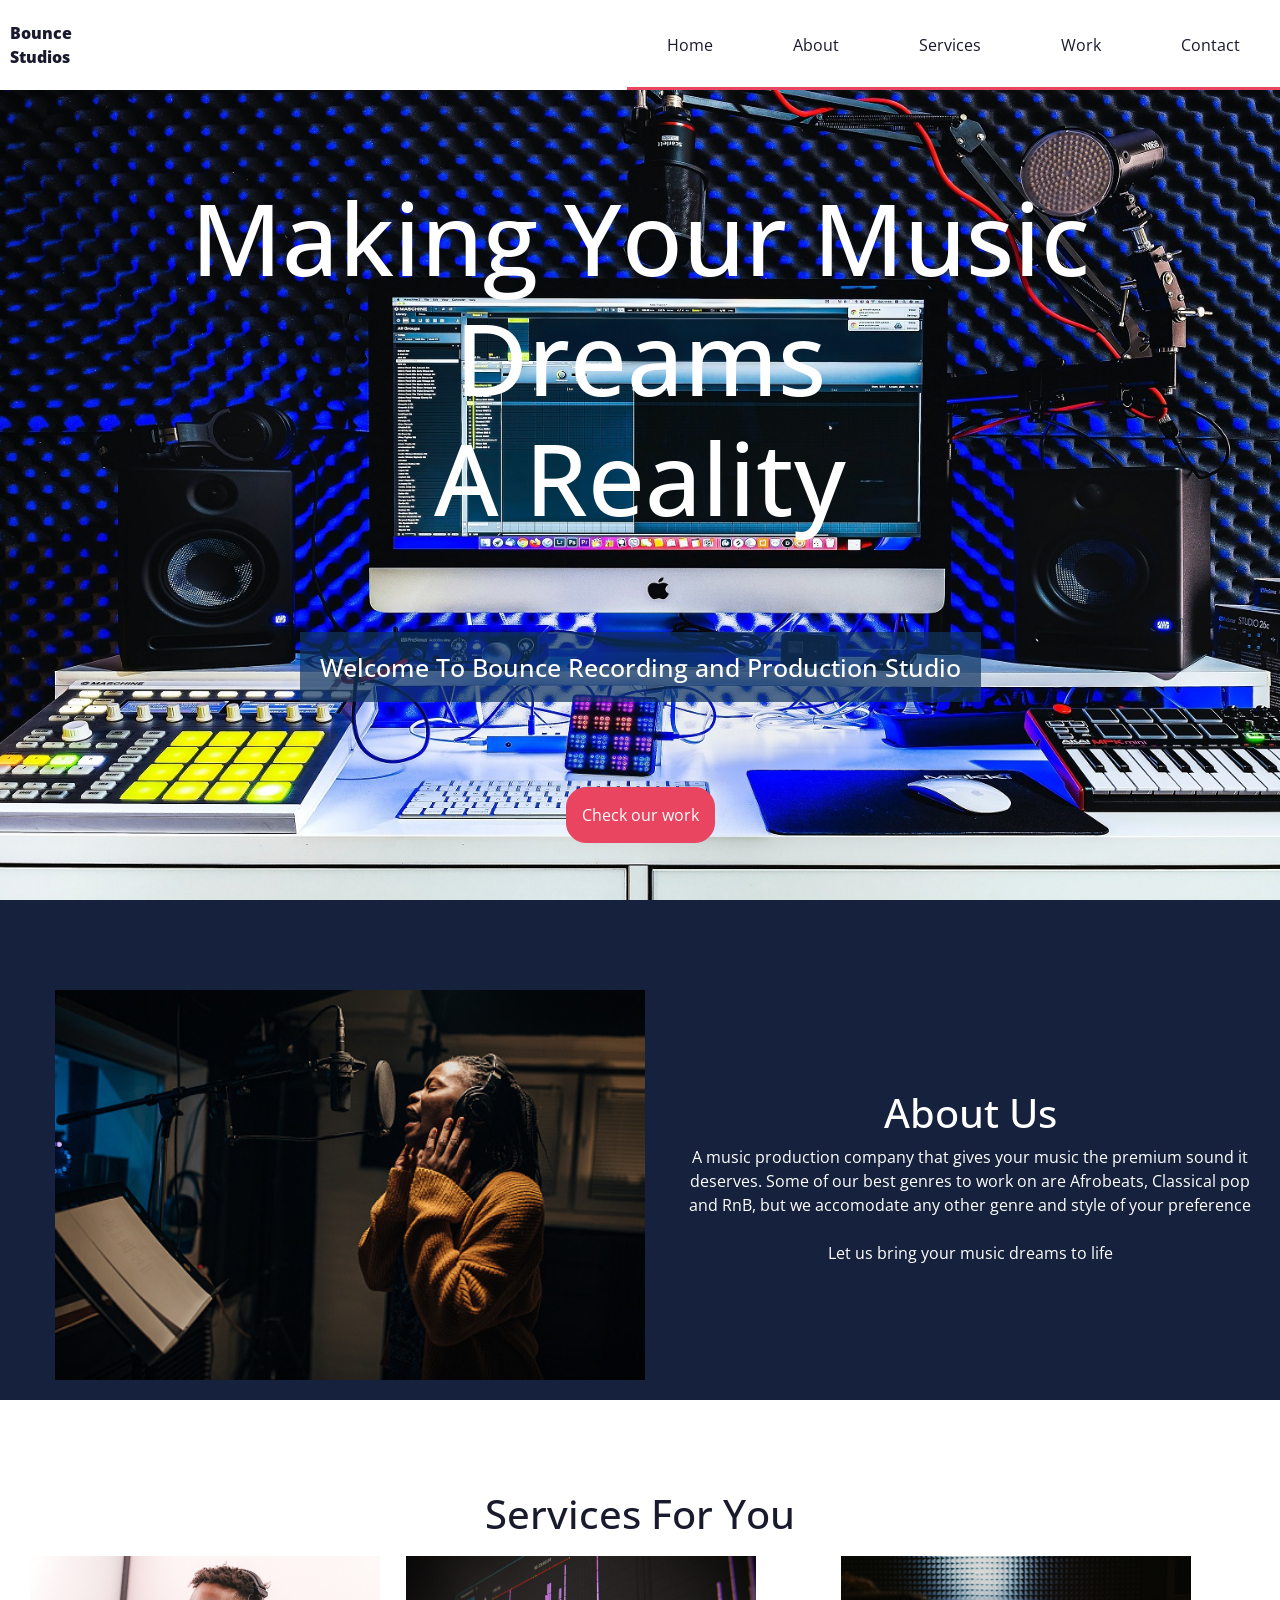
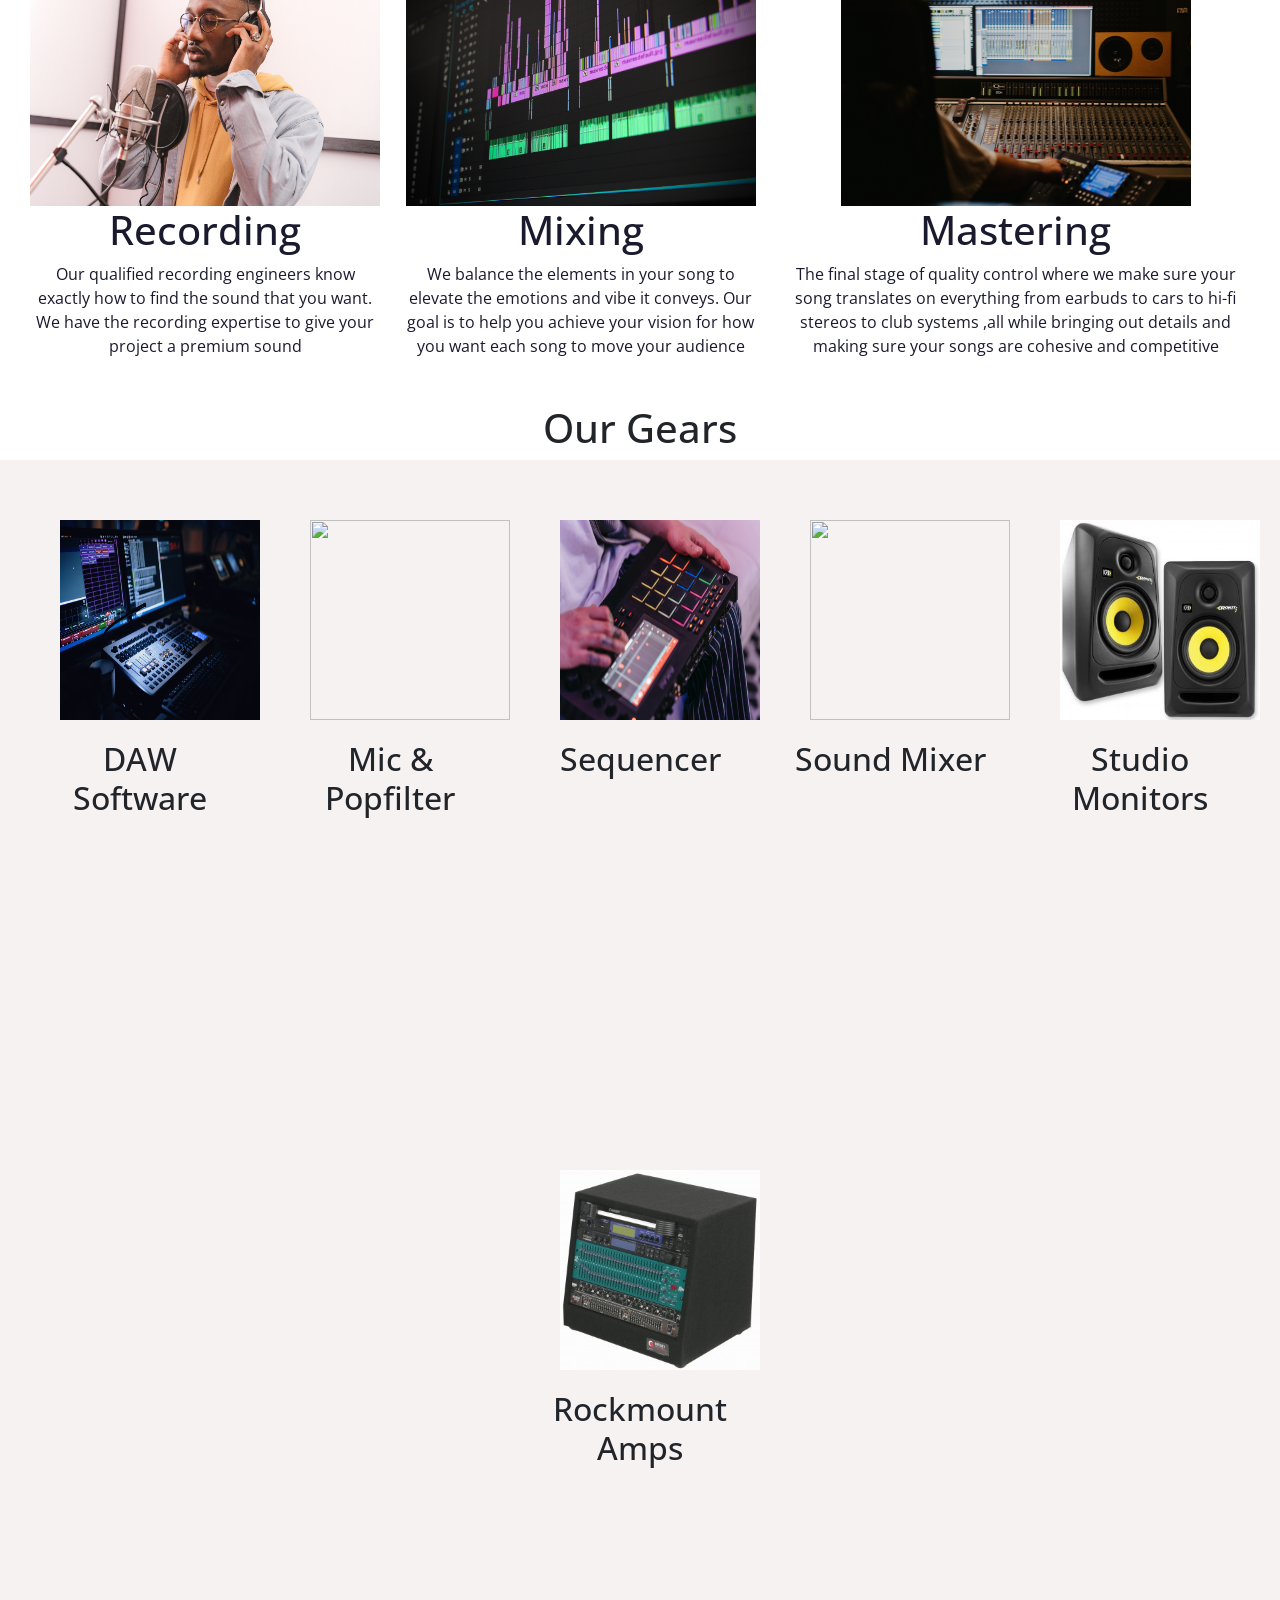
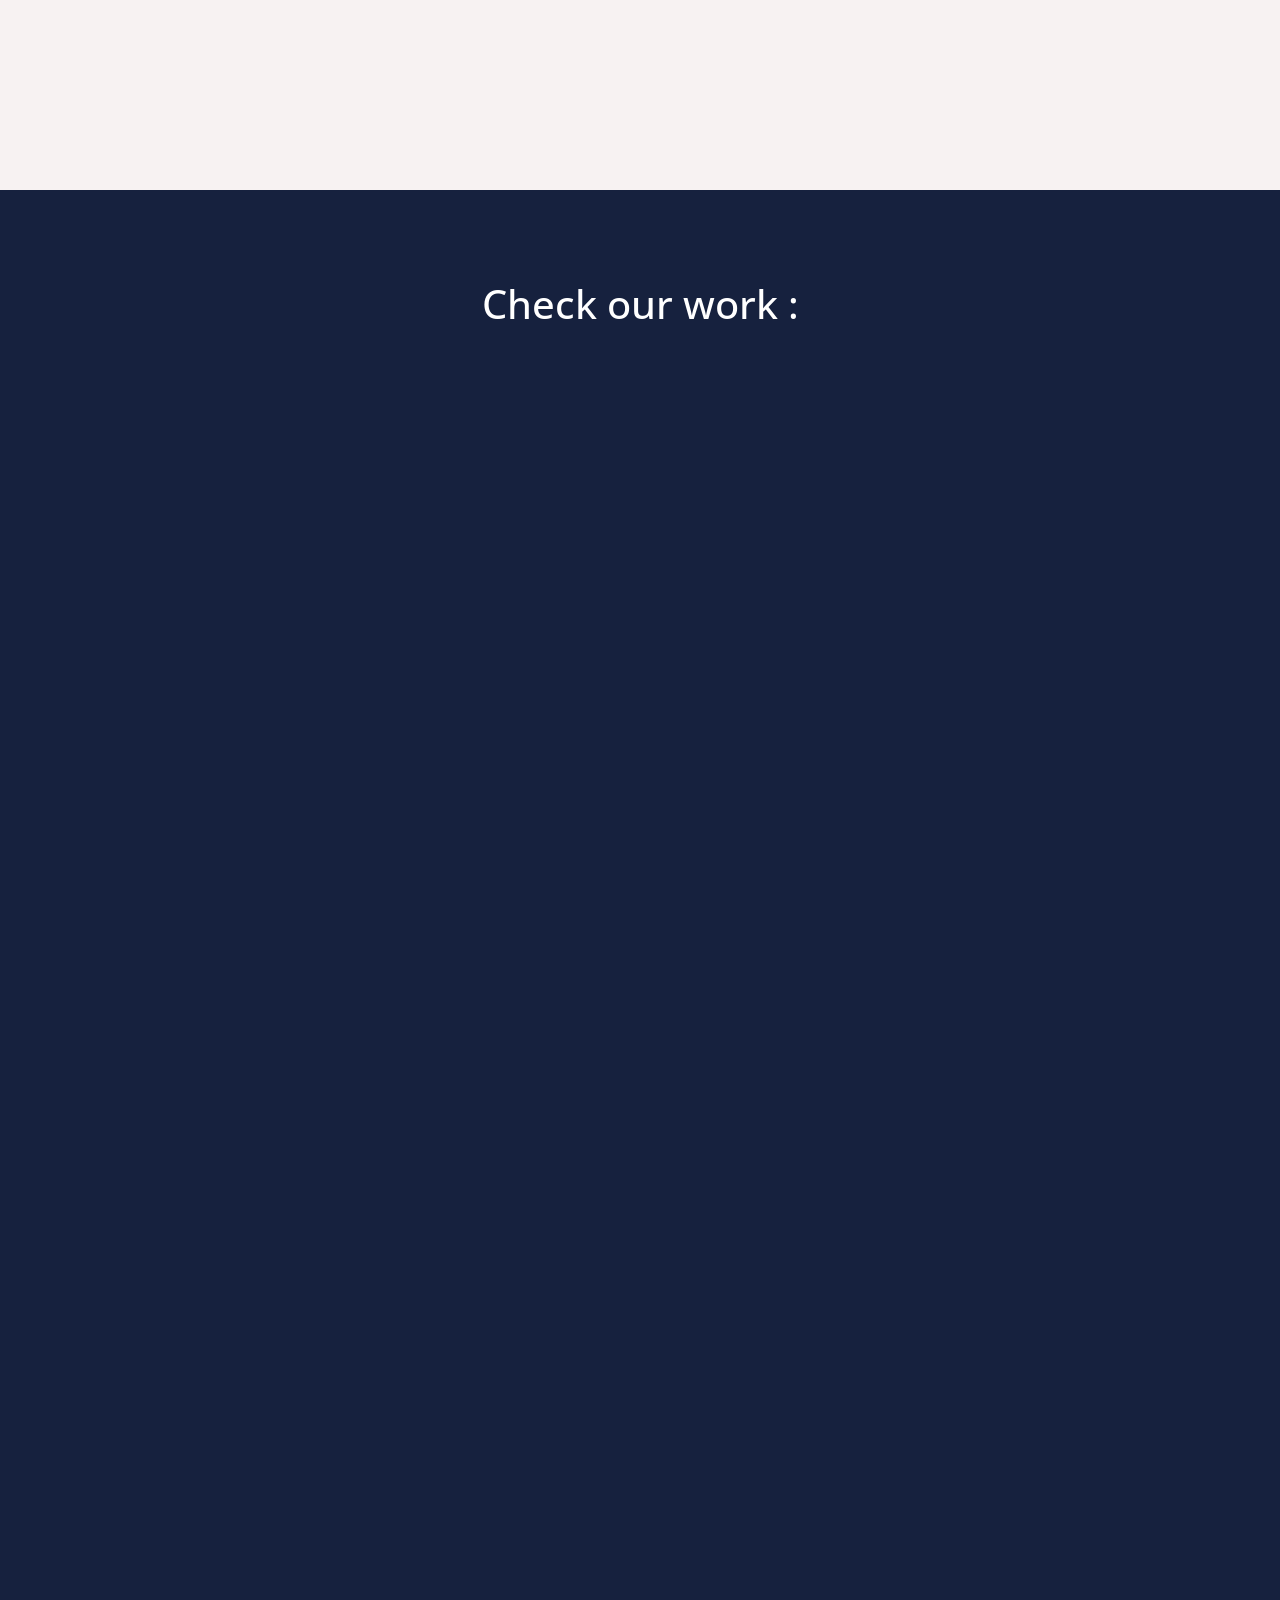
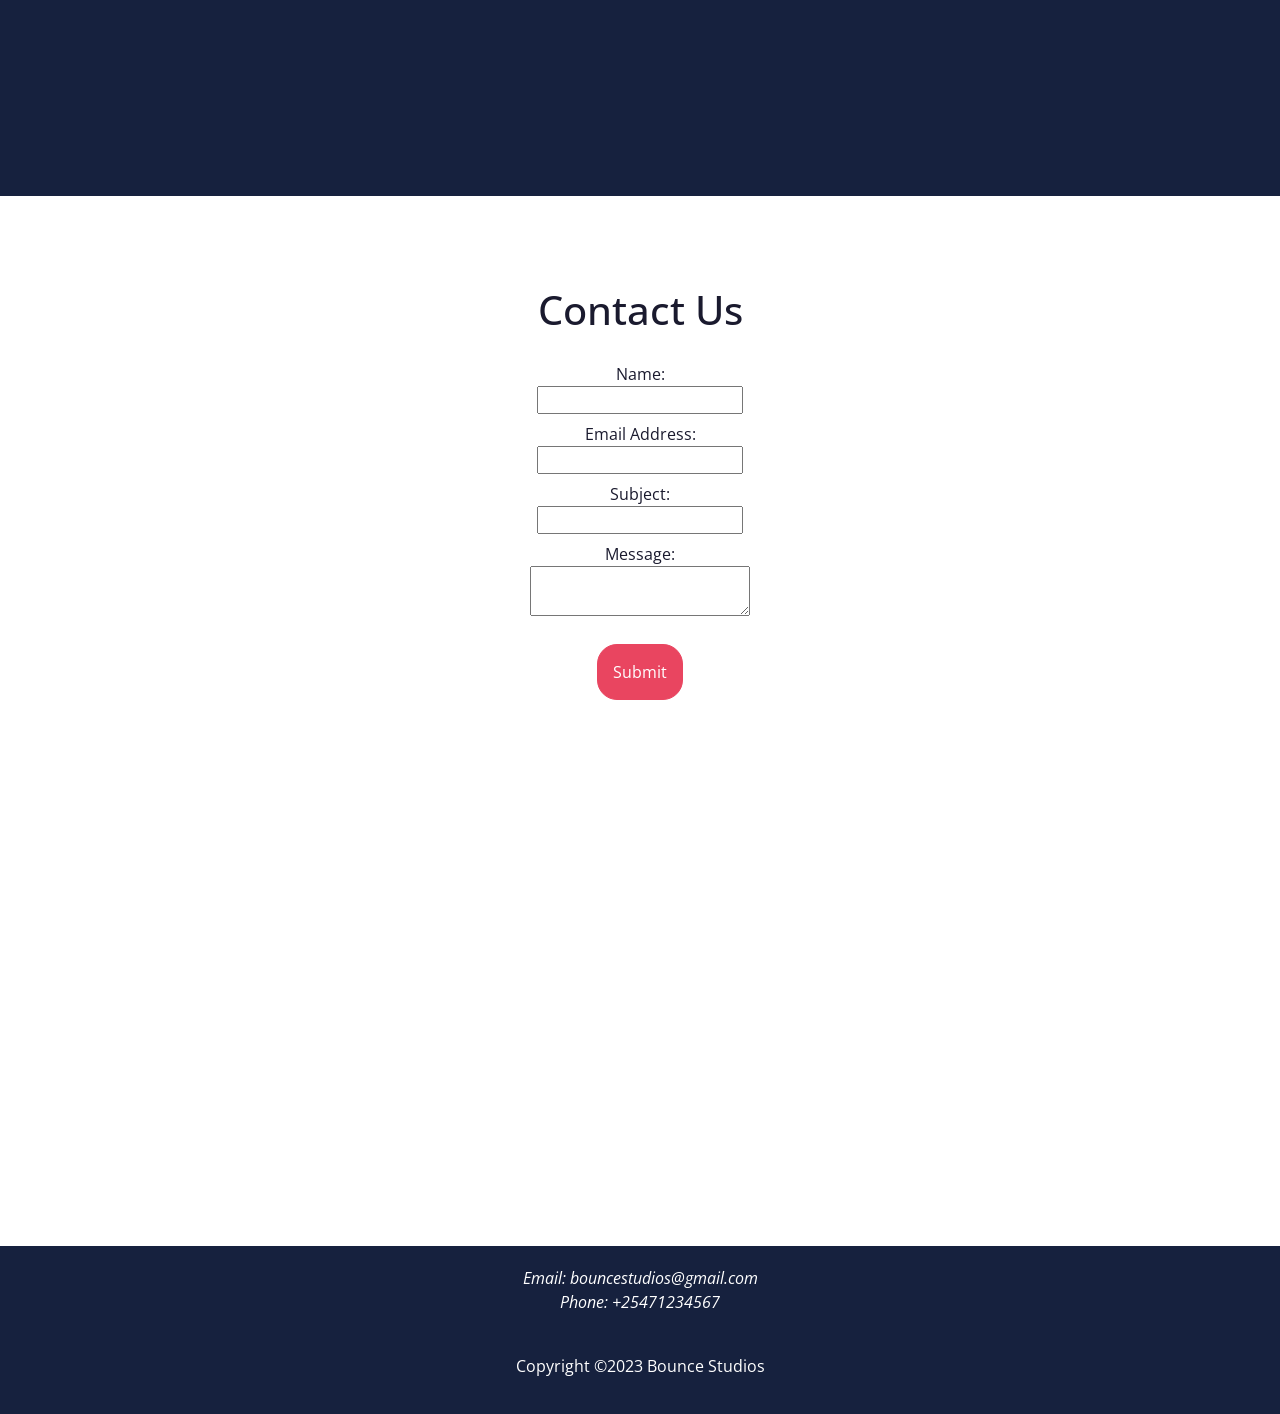
==== public/index.html @ 1be9983b "first commit" ====
<!DOCTYPE html>
<html lang="en">

<head>
    <meta charset="UTF-8">

    <meta name="viewport" content="width=device-width, initial-scale=1.0">
    <title>Bounce Studios</title>
    <link rel="stylesheet" type="text/css" href="./Styles/style.css">
    <link rel="icon" href="./Assets/Website icon.png" type="image/x-icon">
    <link rel="stylesheet" href="https://stackpath.bootstrapcdn.com/bootstrap/4.3.1/css/bootstrap.min.css"
        integrity="sha384-ggOyR0iXCbMQv3Xipma34MD+dH/1fQ784/j6cY/iJTQUOhcWr7x9JvoRxT2MZw1T" crossorigin="anonymous">
    <link rel="preconnect" href="https://fonts.gstatic.com">
    <link href="https://fonts.googleapis.com/css2?family=Open+Sans:wght@600&display=swap" rel="stylesheet">
    <script src="https://use.fontawesome.com/e9a23594ea.js"></script>
</head>

<body>

    <!--Header section-->
    <a id="home"></a>
    <div class="header">
        <div class="logo">
            <a href="#home"><b>Bounce <br> Studios</b></a>
        </div>

        <div onclick="menu()" class="menu">
            <button><i class="fa fa-bars" aria-hidden="true"></i></button>
        </div>

        <div class="nav">
            <ul>
                <li><a href="#home" class="active menu_link" onclick="menu_hide()">Home</a></li>
                <li><a href="#about" onclick="menu_hide()" class="menu_link">About</a></li>
                <li><a href="#services" onclick="menu_hide()" class="menu_link">Services</a></li>
                <li><a href="#works" onclick="menu_hide()" class="menu_link">Work</a></li>
                <li><a href="#contact" onclick="menu_hide()" class="menu_link">Contact</a></li>
            </ul>
        </div>
    </div>

    <!--Landing page section-->

    <div class="landing_page">
        <h1>Making Your Music Dreams <br>A Reality</h1>

        <h3>Welcome To Bounce Recording and Production Studio </h3>

        <a href="#works" id="work">Check our work</a>
    </div>

    <!--Content section-->
    <!--About page-->
    <div id="about">
        <a id="about"></a>

        <img src="./Assets/about image.jpg" alt="picture of studio workstation"
            class="col-lg-6 col-md-12 col-sm-12 col-xs-12">

        <div id="content" class="col-lg-6 col-md-12 col-sm-12 col-xs-12">
            <h1>About Us</h1>

            <p>
                A music production company that gives your music the premium sound it deserves. Some of
                our best genres to work on are Afrobeats, Classical pop and RnB, but we accomodate any other genre and
                style of your preference

                <br><br>

                Let us bring your music dreams to life
            </p>
        </div>
    </div>
    <a id="services"></a>
    <!--Services page-->
    <div class="services">
        <h1>Services For You</h1>

        <div class="blocks">
            <div class="block">
                <img src="./Assets/recording.jpg" alt="" class="services-image">
                <h1>Recording</h1>

                <p>
                    Our qualified recording engineers know exactly how to find the sound that you want.
                    We have the recording expertise to give your project a premium sound
                </p>
            </div>

            <div class="block">
                <img src="./Assets/mixing.jpg" alt="" class="services-image">
                <h1>Mixing</h1>

                <p>
                    We balance the elements in your song to elevate the emotions and vibe it conveys.
                    Our goal is to help you achieve your vision for how you want each song to move your audience

                </p>
            </div>

            <div class="block">
                <img src="./Assets/mastering.jpg" alt="" class="services-image">
                <h1>Mastering</h1>

                <p>
                    The final stage of quality control where we make sure your song translates on everything from
                    earbuds to cars to hi-fi stereos to
                    club systems ,all while bringing out details and making sure your songs are cohesive and competitive

                </p>
            </div>
        </div>
    </div>

    <section>
        <main>
            <h1 style="text-align: center;">Our Gears</h1>
            <div class="gear">

                <div class="gear-list" id="daw-software">
                    <img class="gear-images" src="./Assets/daw.jpg">
                    <h2 class="gear-name">DAW Software</h2>
                    <p>
                    </p>
                </div>

                <div class="gear-list" id="music-production">
                    <img class="gear-images" src="./Assets/mic-popfilter.jpg">
                    <h2 class="gear-name">Mic & popfilter</h2>
                    <p></p>
                </div>

                <div class="gear-list" id="sequencer">
                    <img class="gear-images" src="./Assets/sequencer.jpg">
                    <h2 class="gear-name">Sequencer</h2>
                    <p></p>
                </div>

                <div class="gear-list" id="mixer">
                    <img class="gear-images" src="./Assets/mixer.jpg">
                    <h2 class="gear-name">Sound mixer</h2>
                    <p>
                    </p>
                </div>

                <div class="gear-list" id="monitors">
                    <img class="gear-images" src="./Assets/studio monitor.jpg">
                    <h2 class="gear-name">studio monitors</h2>
                    <p>
                    </p>
                </div>

                <div class="gear-list" id="amps">
                    <img class="gear-images" src="./Assets/amp.jpg">
                    <h2 class="gear-name">Rockmount Amps</h2>
                    <p>
                    </p>
                </div>

            </div>
        </main>

    </section>
    <!--Work page-->
    <a id="works"></a>
    <div class="work">
        <h1>Check our work :</h1>
        <iframe style="border-radius:12px"
            src="https://open.spotify.com/embed/album/2R0nfEjaMFMb8qyPnQmDzK?utm_source=generator" width="100%"
            height="50" frameBorder="0" allowfullscreen=""
            allow="autoplay; clipboard-write; encrypted-media; fullscreen; picture-in-picture" loading="lazy"></iframe>
        <iframe style="border-radius:12px"
            src="https://open.spotify.com/embed/track/3yu5otkADG1ldufrPxABoo?utm_source=generator" width="100%"
            height="50" frameBorder="0" allowfullscreen=""
            allow="autoplay; clipboard-write; encrypted-media; fullscreen; picture-in-picture" loading="lazy"></iframe>

    </div>

    <!--Contact section-->
    <a id="contact"></a>
    <div class="contact">
        <h1>Contact Us</h1>
        <form action="https://formspree.io/f/xzbkyabg" method="POST">
            <label>
                Name:
                <input type="text" name="name" class="name">
            </label>

            <label>
                Email Address:
                <input type="email" name="email" class="email" required>
            </label>

            <label>
                Subject:
                <input type="text" name="subject" class="subject">
            </label>

            <label>
                Message:
                <textarea name="message" class="message"></textarea>
            </label>

            <div class="status">

            </div>

            <button type="submit" class="submit">Submit</button>
        </form>
    </div>

    <div class="col-12" id="map">
        <iframe src="https://maps.google.com/maps?q=Kisumu%20milimani%20&t=&z=13&ie=UTF8&iwloc=&output=embed"
            frameborder="0" style="border:0;" allowfullscreen="" aria-hidden="false" tabindex="0"></iframe>
    </div>

    <div class="footer">
        <p><i>Email: bouncestudios@gmail.com<br>
                Phone: +25471234567</i></p>


        <a href="https://www.instagram.com/_cav_ine/" target="_blank"><i class="fa fa-instagram"
                aria-hidden="true"></i></a>
        <br>
        <p>Copyright ©2023 Bounce Studios</p>
    </div>

    <script src="https://cdn.jsdelivr.net/npm/jquery@3.2.1/dist/jquery.min.js"></script>
    <script src="./app.js"></script>
    <script src="https://code.jquery.com/jquery-3.3.1.slim.min.js"
        integrity="sha384-q8i/X+965DzO0rT7abK41JStQIAqVgRVzpbzo5smXKp4YfRvH+8abtTE1Pi6jizo"
        crossorigin="anonymous"></script>
    <script src="https://cdnjs.cloudflare.com/ajax/libs/popper.js/1.14.7/umd/popper.min.js"
        integrity="sha384-UO2eT0CpHqdSJQ6hJty5KVphtPhzWj9WO1clHTMGa3JDZwrnQq4sF86dIHNDz0W1"
        crossorigin="anonymous"></script>
    <script src="https://stackpath.bootstrapcdn.com/bootstrap/4.3.1/js/bootstrap.min.js"
        integrity="sha384-JjSmVgyd0p3pXB1rRibZUAYoIIy6OrQ6VrjIEaFf/nJGzIxFDsf4x0xIM+B07jRM"
        crossorigin="anonymous"></script>

</body>

</html>
---- public/Styles/style.css ----
@import url("https://fonts.googleapis.com/css2?family=Raleway&display=swap");

* {
  font-family: 'Open Sans', sans-serif;
  padding: 0;
  margin: 0;
  -webkit-box-sizing: border-box;
  box-sizing: border-box;
}

html {
  scroll-behavior: smooth;
  overflow-x: hidden;
}

body {
  height: auto;
  overflow-x: hidden;
}

.header {
  display: -webkit-box;
  display: -ms-flexbox;
  display: flex;
  -webkit-box-pack: center;
  -ms-flex-pack: center;
  justify-content: center;
  -webkit-box-align: center;
  -ms-flex-align: center;
  align-items: center;
  -webkit-box-orient: horizontal;
  -webkit-box-direction: normal;
  -ms-flex-direction: row;
  flex-direction: row;
  background-color: none;
  -webkit-box-pack: justify;
  -ms-flex-pack: justify;
  justify-content: space-between;
  width: 100%;
  height: 10vh;
  background-color: white;
  position: fixed;
  z-index: 2;
}

.header .logo {
  height: 10vh;
  display: -webkit-box;
  display: -ms-flexbox;
  display: flex;
  -webkit-box-align: center;
  -ms-flex-align: center;
  align-items: center;
  padding-left: 10px;
  text-decoration: none;
}

.header .logo a {
  color: #1a1a2e;
  font-weight: 700;
}

.header .logo a:hover {
  text-decoration: none;
  color: black;
}

.header .nav {
  height: 10vh;
  border-bottom: 3px solid #e94560;
}

.header .nav ul {
  height: 10vh;
  display: -webkit-box;
  display: -ms-flexbox;
  display: flex;
  -webkit-box-align: center;
  -ms-flex-align: center;
  align-items: center;
}

.header .nav ul li {
  display: inline;
  padding: 0 40px 0 40px;
  text-decoration: none;
}

.header .nav ul li a {
  color: #1a1a2e;
  text-decoration: none;
}

.header .nav ul li a:hover {
  color: #727272;
  text-decoration: underline;
}

.header .menu {
  display: none;
}

.header .menu button {
  color: #1a1a2e;
  background-color: white;
  border: 0;
  font-size: 20px;
  outline: none;
}

.landing_page {
  background-image: url("../Assets/studio_background.jpg");
  background-repeat: no-repeat;
  background-size: cover;
  background-position: center;
  background-attachment: fixed;
  margin-top: 10vh;
  width: 100%;
  height: 90vh;
  color: white;
  display: -webkit-box;
  display: -ms-flexbox;
  display: flex;
  -webkit-box-pack: center;
  -ms-flex-pack: center;
  justify-content: center;
  -webkit-box-align: center;
  -ms-flex-align: center;
  align-items: center;
  -webkit-box-orient: vertical;
  -webkit-box-direction: normal;
  -ms-flex-direction: column;
  flex-direction: column;
  background-color: none;
  text-align: center;
  -webkit-box-pack: space-evenly;
  -ms-flex-pack: space-evenly;
  justify-content: space-evenly;
}

.landing_page h1 {
  font-size: 100px;
  padding: 30px;
  color: white;
}

.landing_page h3 {
  font-size: 25px;
  padding: 20px;
  background-color: rgba(15, 52, 96, 0.7);
}

.landing_page #work {
  border: 1px solid #e94560;
  border-radius: 20px;
  background-color: #e94560;
  padding: 15px;
  margin-top: 20px;
  color: white;
}

.landing_page #work:hover {
  background-color: white;
  border: 1px solid white;
  color: #16213e;
  text-decoration: none;
}

#about {
  display: -webkit-box;
  display: -ms-flexbox;
  display: flex;
  -webkit-box-pack: center;
  -ms-flex-pack: center;
  justify-content: center;
  -webkit-box-align: center;
  -ms-flex-align: center;
  align-items: center;
  -webkit-box-orient: horizontal;
  -webkit-box-direction: normal;
  -ms-flex-direction: row;
  flex-direction: row;
  background-color: none;
  text-align: center;
  margin-left: auto;
  margin-right: auto;
  padding: 20px;
  color: white;
  background-color: #16213e;
  padding-top: 10vh;
}

h1 {
  font-size: 40px;
}

.services {
  text-align: center;
  padding: 20px;
  color: #1a1a2e;
  padding-top: 10vh;
}

.services h1 {
  color: #1a1a2e;
}

.services-image {
  width: 350px;
  height: 250px;
}

.blocks {
  display: -webkit-box;
  display: -ms-flexbox;
  display: flex;
  -webkit-box-pack: center;
  -ms-flex-pack: center;
  justify-content: center;
  -webkit-box-align: center;
  -ms-flex-align: center;
  align-items: center;
  -webkit-box-orient: horizontal;
  -webkit-box-direction: normal;
  -ms-flex-direction: row;
  flex-direction: row;
  background-color: none;
  text-align: center;
}

.blocks .block {
  padding: 10px;
}

.gear {
  width: 100%;
  background-color: #f7f2f2;
  display: flex;
  flex-direction: rows;
  justify-content: space-evenly;
  flex-wrap: wrap;
  padding: 30px 0 0 0;

}

.gear-list {
  width: 200px;
  height: 70vh;
  margin: 10px;
  background-color: transparent;

}

.gear-list .gear-images {

  width: 200px;
  height: 200px;
  /* border-radius: 50%; */
  margin: 20px;
}

.gear-list .gear-name {
  text-align: center;
  text-transform: capitalize;
  font-weight: 200px;
}

.gear-list p {
  text-align: left
}

.work {
  display: -webkit-box;
  display: -ms-flexbox;
  display: flex;
  -webkit-box-pack: center;
  -ms-flex-pack: center;
  justify-content: center;
  -webkit-box-align: center;
  -ms-flex-align: center;
  align-items: center;
  -webkit-box-orient: vertical;
  -webkit-box-direction: normal;
  -ms-flex-direction: column;
  flex-direction: column;
  background-color: #16213e;
  padding: 20px;
  padding-top: 10vh;
}

.work h1 {
  color: white;
}

.work iframe {
  width: 50%;
  height: 80vh;
  padding: 20px;
}

.contact {
  display: -webkit-box;
  display: -ms-flexbox;
  display: flex;
  -webkit-box-pack: center;
  -ms-flex-pack: center;
  justify-content: center;
  -webkit-box-align: center;
  -ms-flex-align: center;
  align-items: center;
  -webkit-box-orient: vertical;
  -webkit-box-direction: normal;
  -ms-flex-direction: column;
  flex-direction: column;
  background-color: none;
  padding: 20px;
  padding-top: 10vh;
}

.contact h1 {
  color: #1a1a2e;
}

.contact form {
  display: -webkit-box;
  display: -ms-flexbox;
  display: flex;
  -webkit-box-pack: center;
  -ms-flex-pack: center;
  justify-content: center;
  -webkit-box-align: center;
  -ms-flex-align: center;
  align-items: center;
  -webkit-box-orient: vertical;
  -webkit-box-direction: normal;
  -ms-flex-direction: column;
  flex-direction: column;
  background-color: none;
  padding: 20px;
}

.contact form label {
  display: -webkit-box;
  display: -ms-flexbox;
  display: flex;
  -webkit-box-pack: center;
  -ms-flex-pack: center;
  justify-content: center;
  -webkit-box-align: center;
  -ms-flex-align: center;
  align-items: center;
  -webkit-box-orient: vertical;
  -webkit-box-direction: normal;
  -ms-flex-direction: column;
  flex-direction: column;
  background-color: none;
  color: #1a1a2e;
}

.contact form label input {
  width: 100%;
}

.contact form label textarea {
  width: 110%;
}

.contact form button {
  border: 1px solid #e94560;
  border-radius: 20px;
  background-color: #e94560;
  padding: 15px;
  margin-top: 20px;
  color: white;
}

.contact form button:hover {
  background-color: white;
  border: 1px sold black;
  color: #16213e;
  text-decoration: none;
}

#map {
  width: 100%;
  text-align: center;
}

#map iframe {
  padding: 20px;
  width: 50%;
  height: 500px;
}

.footer {
  display: -webkit-box;
  display: -ms-flexbox;
  display: flex;
  -webkit-box-pack: center;
  -ms-flex-pack: center;
  justify-content: center;
  -webkit-box-align: center;
  -ms-flex-align: center;
  align-items: center;
  -webkit-box-orient: vertical;
  -webkit-box-direction: normal;
  -ms-flex-direction: column;
  flex-direction: column;
  background-color: none;
  padding: 20px;
  color: white;
  text-align: center;
  background-color: #16213e;
}

.footer a {
  color: white;
}

.footer a:hover {
  color: #727272;
}

@media only screen and (max-width: 550px) {
  .header .nav ul {
    display: -webkit-box;
    display: -ms-flexbox;
    display: flex;
    -webkit-box-pack: center;
    -ms-flex-pack: center;
    justify-content: center;
    -webkit-box-align: center;
    -ms-flex-align: center;
    align-items: center;
    -webkit-box-orient: vertical;
    -webkit-box-direction: normal;
    -ms-flex-direction: column;
    flex-direction: column;
    background-color: #16213e;
    position: absolute;
    margin-top: 10vh;
    width: 100%;
    height: 90vh;
    font-size: 15px;
    left: 0%;
    -webkit-transform: translateX(-100%);
    transform: translateX(-100%);
    -webkit-transition: -webkit-transform 0.8s ease-in-out;
    transition: -webkit-transform 0.8s ease-in-out;
    transition: transform 0.8s ease-in-out;
    transition: transform 0.8s ease-in-out, -webkit-transform 0.8s ease-in-out;
    overflow: hidden;
  }

  .header .nav ul li {
    padding: 10%;
  }

  .header .nav ul li a {
    color: white;
  }

  .nav {
    height: 0;
    padding: 0;
  }

  .header .nav ul.show {
    -webkit-transform: translateX(0%);
    transform: translateX(0%);
  }

  .header .logo {
    display: -webkit-box;
    display: -ms-flexbox;
    display: flex;
    -webkit-box-pack: center;
    -ms-flex-pack: center;
    justify-content: center;
    -webkit-box-align: center;
    -ms-flex-align: center;
    align-items: center;
    -webkit-box-orient: horizontal;
    -webkit-box-direction: normal;
    -ms-flex-direction: row;
    flex-direction: row;
    background-color: none;
    padding-top: 0;
  }

  .header .menu {
    display: block;
    position: absolute;
    right: 20px;
  }

  .header {
    height: 10%;
    padding: 5%;
  }

  .landing_page {
    -webkit-box-pack: space-evenly;
    -ms-flex-pack: space-evenly;
    justify-content: space-evenly;
    height: 90vh;
  }

  .landing_page h1 {
    font-size: 40px;
    padding: 10px;
  }

  .landing_page h3 {
    font-size: 20px;
  }

  .landing_page #work {
    font-size: 10px;
  }

  .blocks {
    display: -webkit-box;
    display: -ms-flexbox;
    display: flex;
    -webkit-box-pack: center;
    -ms-flex-pack: center;
    justify-content: center;
    -webkit-box-align: center;
    -ms-flex-align: center;
    align-items: center;
    -webkit-box-orient: vertical;
    -webkit-box-direction: normal;
    -ms-flex-direction: column;
    flex-direction: column;
    background-color: none;
    text-align: center;
  }

  .blocks .block {
    padding: 10px;
  }

  #about {
    display: -webkit-box;
    display: -ms-flexbox;
    display: flex;
    -webkit-box-pack: center;
    -ms-flex-pack: center;
    justify-content: center;
    -webkit-box-align: center;
    -ms-flex-align: center;
    align-items: center;
    -webkit-box-orient: vertical;
    -webkit-box-direction: normal;
    -ms-flex-direction: column;
    flex-direction: column;
    background-color: none;
    padding-top: 5vh;
  }

  #about #content {
    padding-top: 20px;
  }

  .block p {
    width: 70%;
    margin-left: auto;
    margin-right: auto;
  }

  .work iframe {
    width: 100%;
  }

  h1 {
    text-align: center;
  }

  #map iframe {
    width: 100%;
  }
}

@media only screen and (max-width: 850px) and (min-width: 560px) {
  .header {
    height: 15vh;
  }

  .landing_page {
    height: 150vh;
  }

  .header .nav ul {
    display: -webkit-box;
    display: -ms-flexbox;
    display: flex;
    -webkit-box-pack: center;
    -ms-flex-pack: center;
    justify-content: center;
    -webkit-box-align: center;
    -ms-flex-align: center;
    align-items: center;
    -webkit-box-orient: vertical;
    -webkit-box-direction: normal;
    -ms-flex-direction: column;
    flex-direction: column;
    background-color: #16213e;
    margin-top: 12.5vh;
    position: absolute;
    width: 100%;
    height: 85vh;
    font-size: 15px;
    left: 0%;
    -webkit-transform: translateX(-100%);
    transform: translateX(-100%);
    -webkit-transition: -webkit-transform 0.8s ease-in-out;
    transition: -webkit-transform 0.8s ease-in-out;
    transition: transform 0.8s ease-in-out;
    transition: transform 0.8s ease-in-out, -webkit-transform 0.8s ease-in-out;
    overflow: hidden;
  }

  .header .nav ul li {
    padding: 2%;
  }

  .header .nav ul li a {
    color: white;
  }

  .header .nav ul.show {
    -webkit-transform: translateX(0%);
    transform: translateX(0%);
  }

  .header .logo {
    display: -webkit-box;
    display: -ms-flexbox;
    display: flex;
    -webkit-box-pack: center;
    -ms-flex-pack: center;
    justify-content: center;
    -webkit-box-align: center;
    -ms-flex-align: center;
    align-items: center;
    -webkit-box-orient: horizontal;
    -webkit-box-direction: normal;
    -ms-flex-direction: row;
    flex-direction: row;
    background-color: none;
    padding-top: 0;
  }

  .header .menu {
    display: block;
    position: absolute;
    right: 20px;
  }

  .landing_page {
    -webkit-box-pack: space-evenly;
    -ms-flex-pack: space-evenly;
    justify-content: space-evenly;
  }

  .landing_page h1 {
    font-size: 60px;
    padding: 10px;
  }

  .landing_page h3 {
    font-size: 20px;
  }

  .landing_page #work {
    font-size: 10px;
  }

  .blocks {
    display: -webkit-box;
    display: -ms-flexbox;
    display: flex;
    -webkit-box-pack: center;
    -ms-flex-pack: center;
    justify-content: center;
    -webkit-box-align: center;
    -ms-flex-align: center;
    align-items: center;
    -webkit-box-orient: vertical;
    -webkit-box-direction: normal;
    -ms-flex-direction: column;
    flex-direction: column;
    background-color: none;
    text-align: center;
  }

  .blocks .block {
    padding: 10px;
  }

  #about {
    display: -webkit-box;
    display: -ms-flexbox;
    display: flex;
    -webkit-box-pack: center;
    -ms-flex-pack: center;
    justify-content: center;
    -webkit-box-align: center;
    -ms-flex-align: center;
    align-items: center;
    -webkit-box-orient: vertical;
    -webkit-box-direction: normal;
    -ms-flex-direction: column;
    flex-direction: column;
    background-color: none;
  }

  #about #content {
    padding-top: 20px;
  }

  .block p {
    width: 70%;
    margin-left: auto;
    margin-right: auto;
  }

  .work iframe {
    width: 100%;
  }

  h1 {
    text-align: center;
  }

  #map iframe {
    width: 100%;
  }
}

/*# sourceMappingURL=style.css.map */
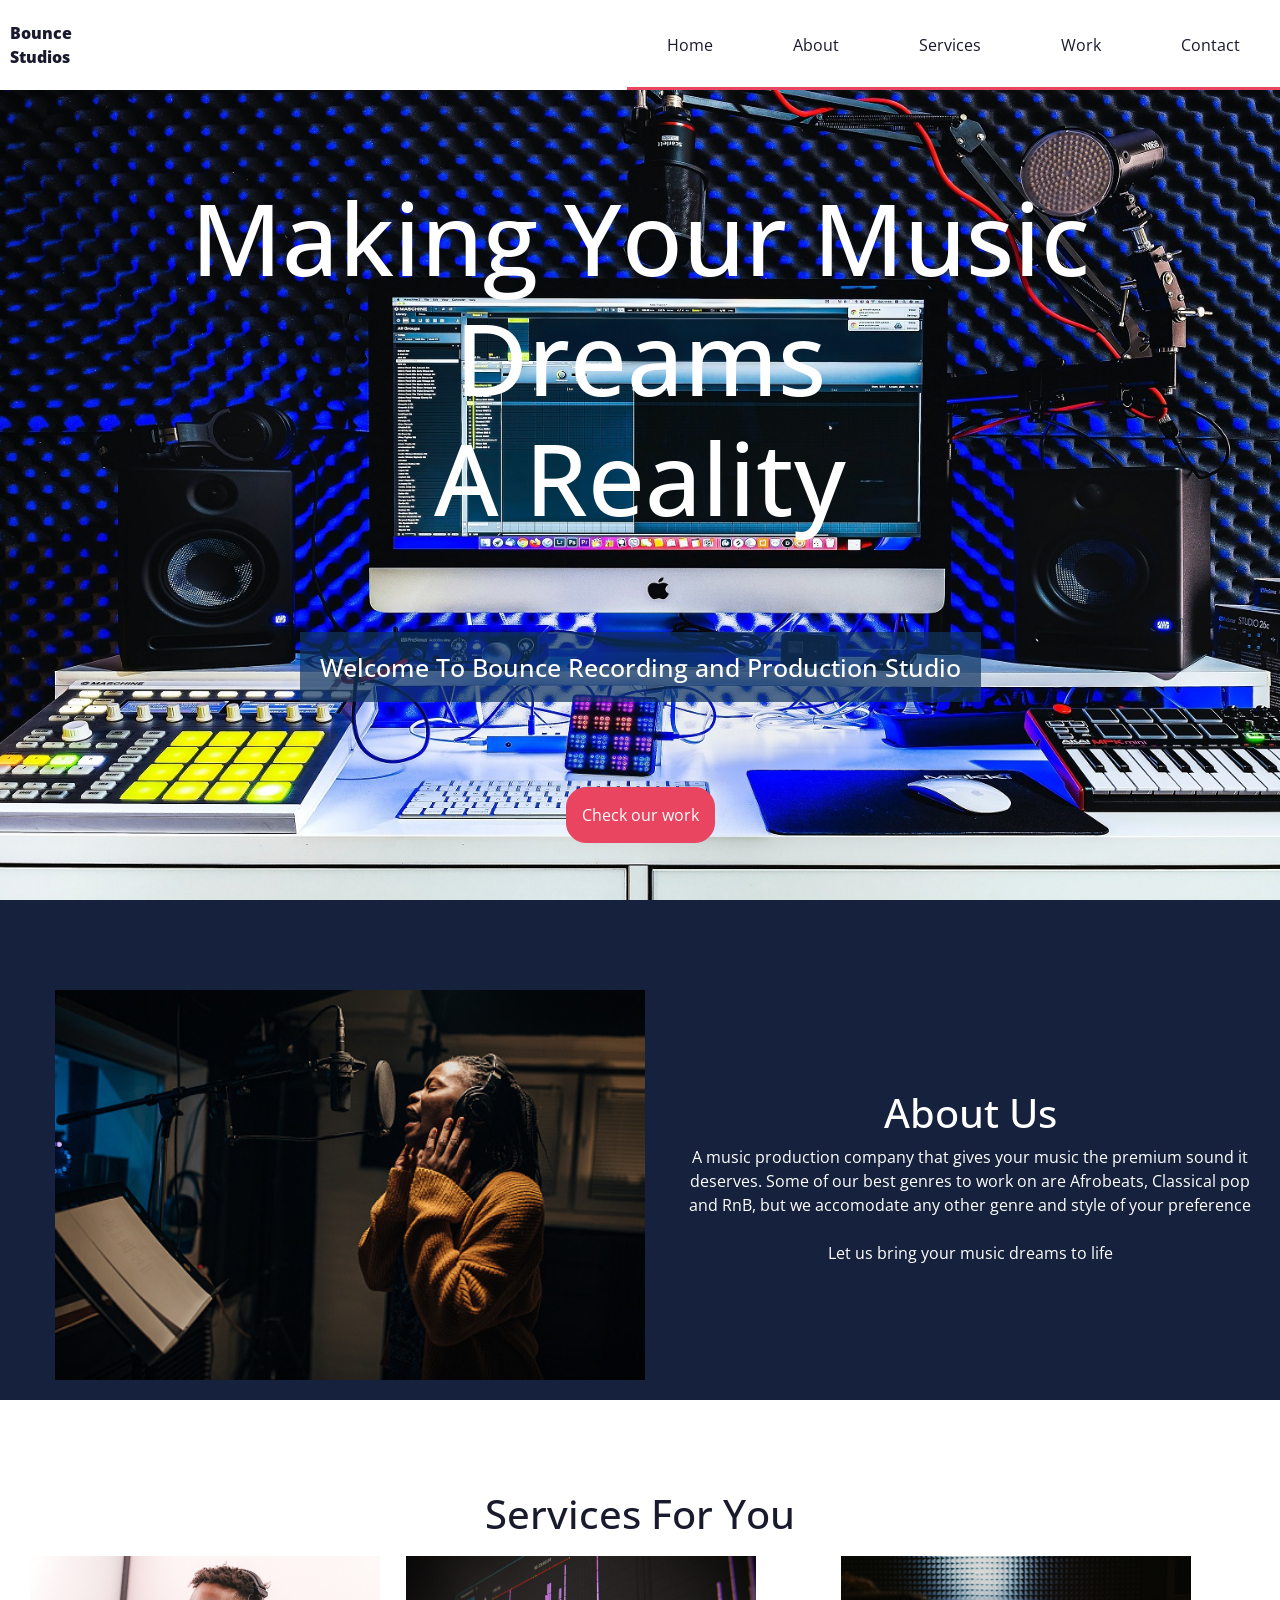
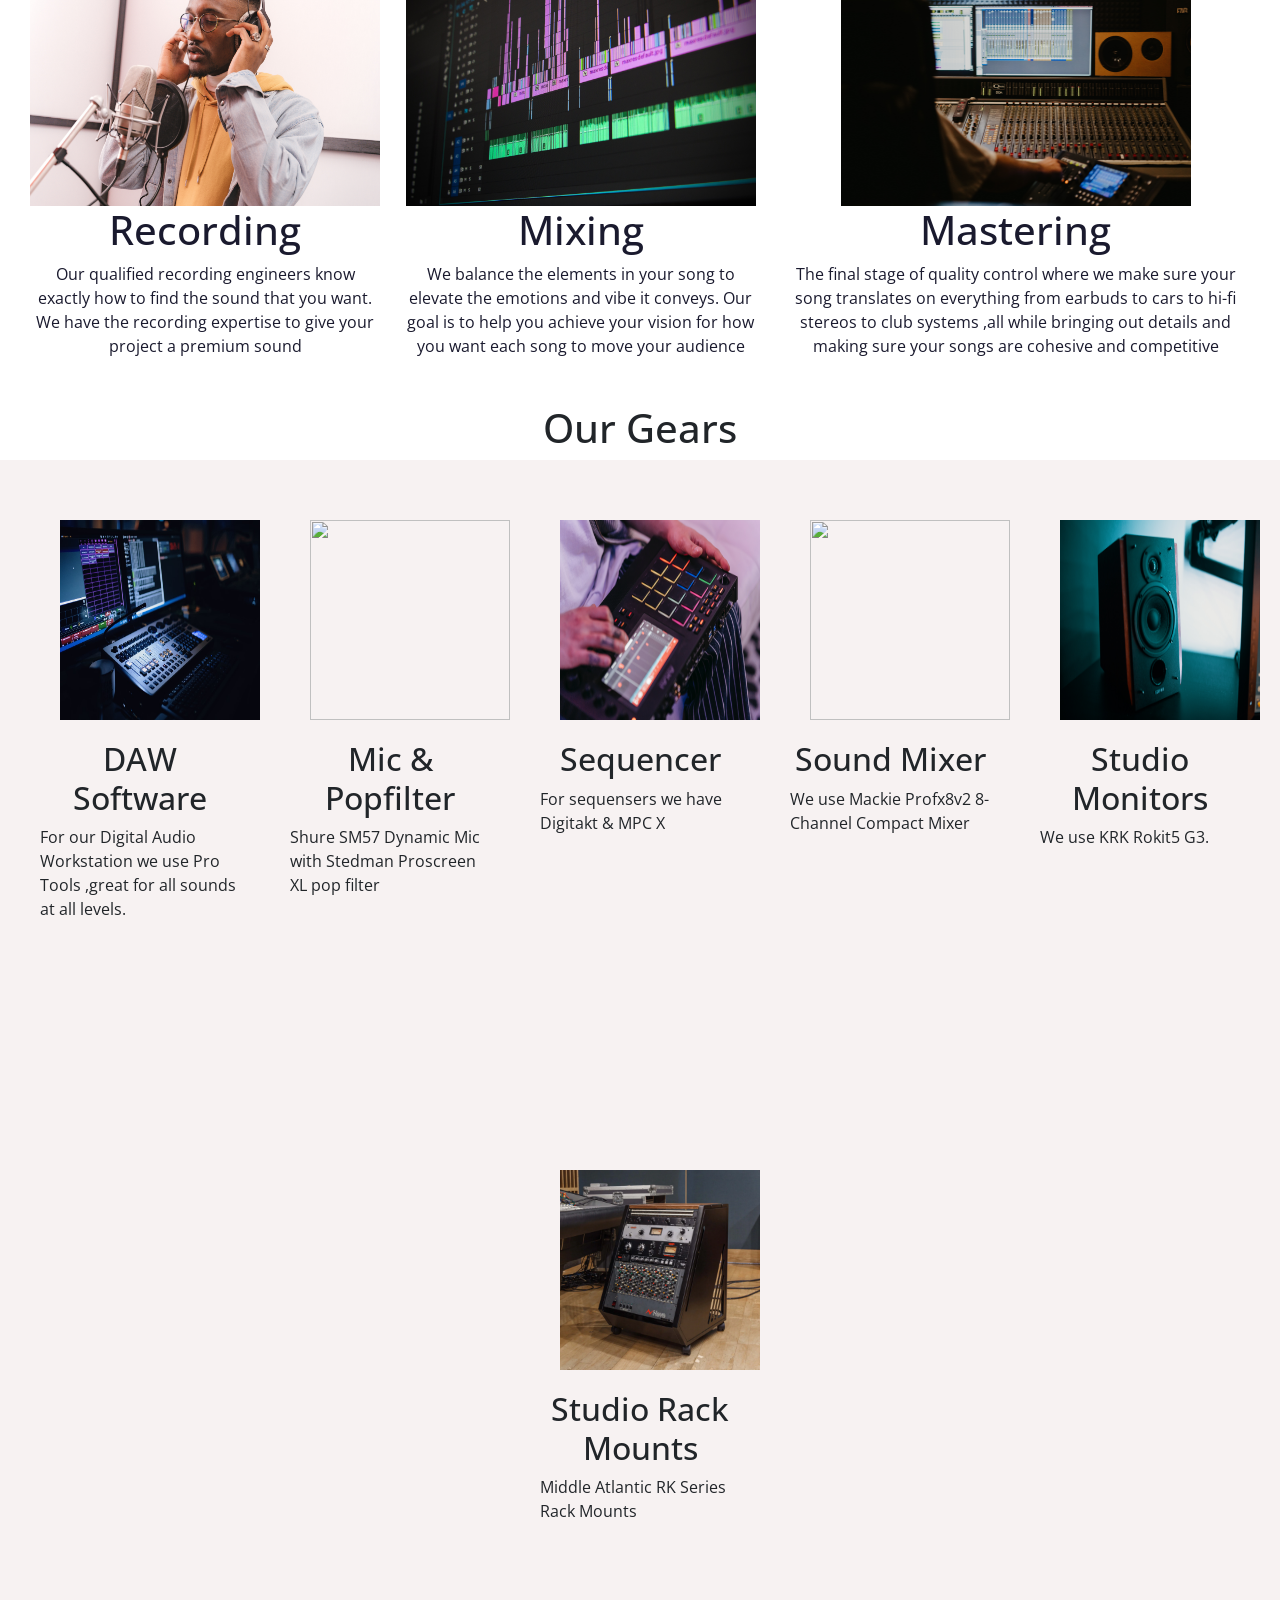
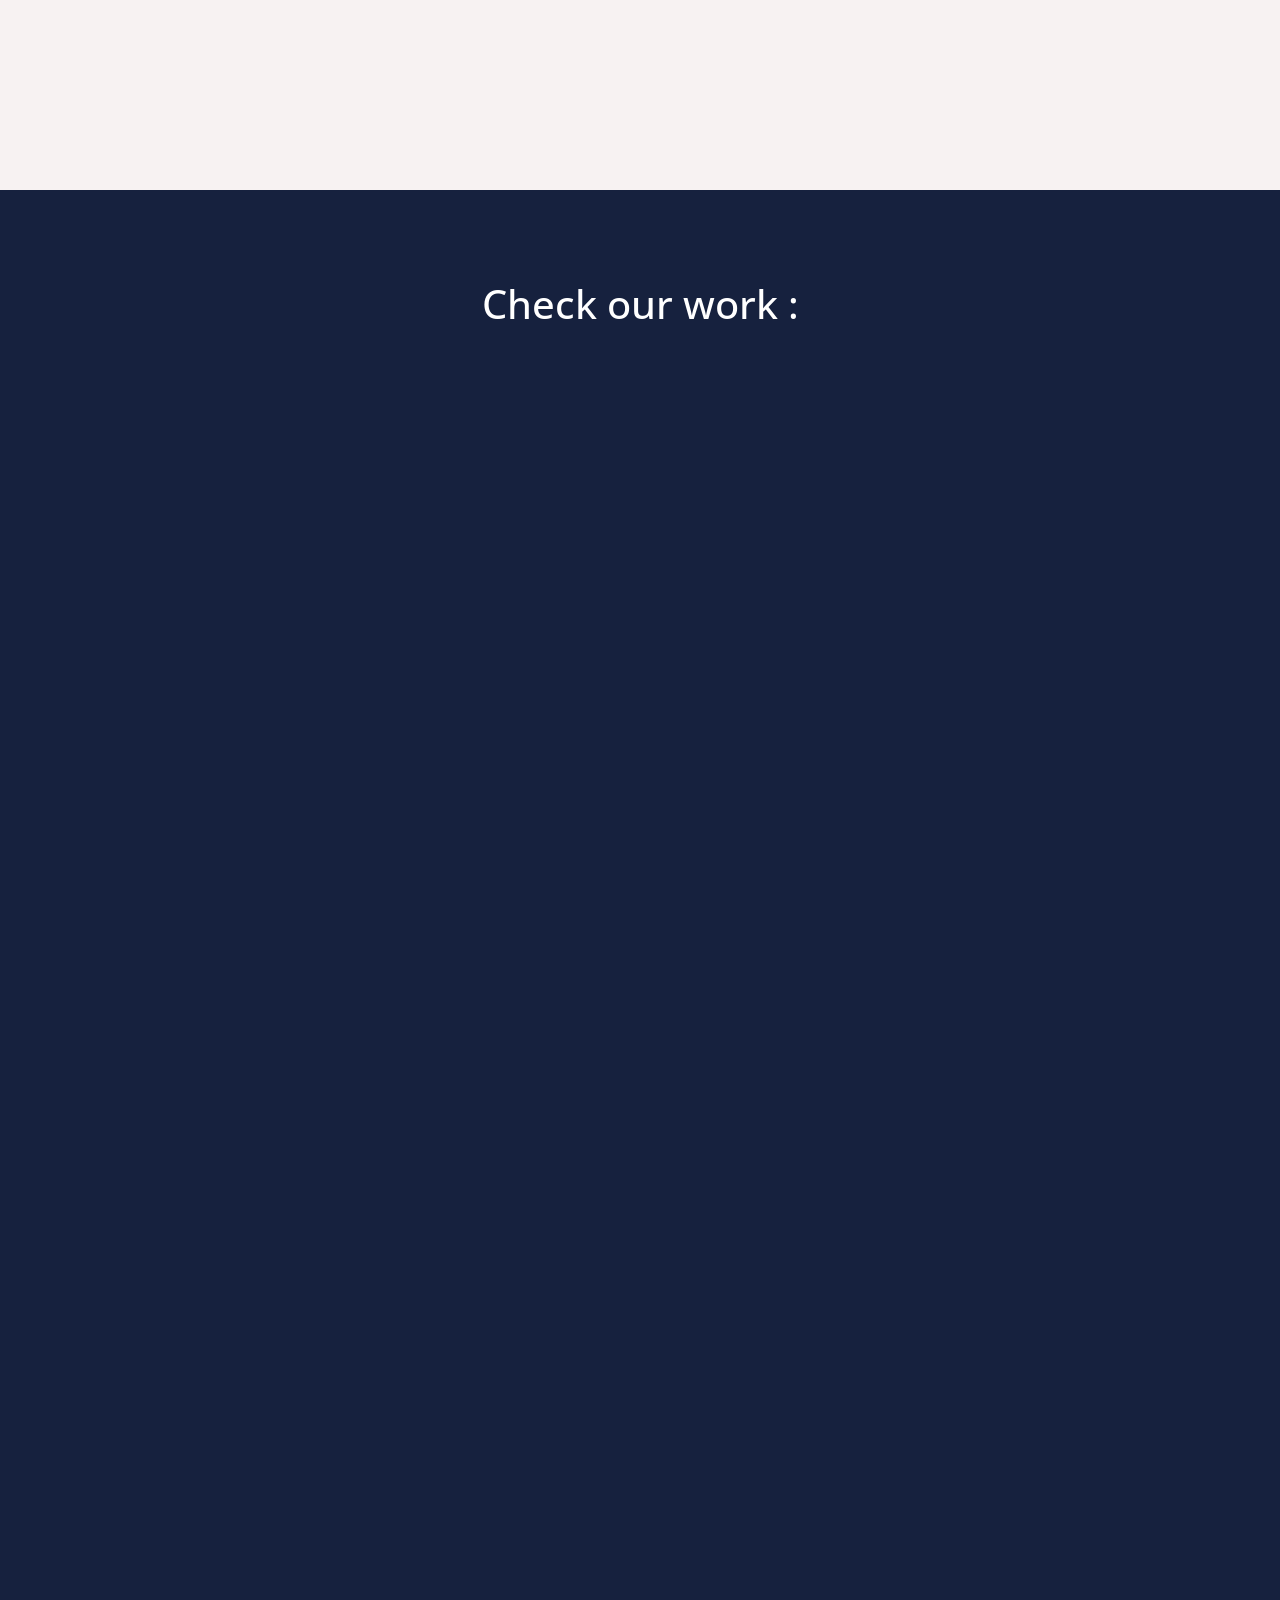
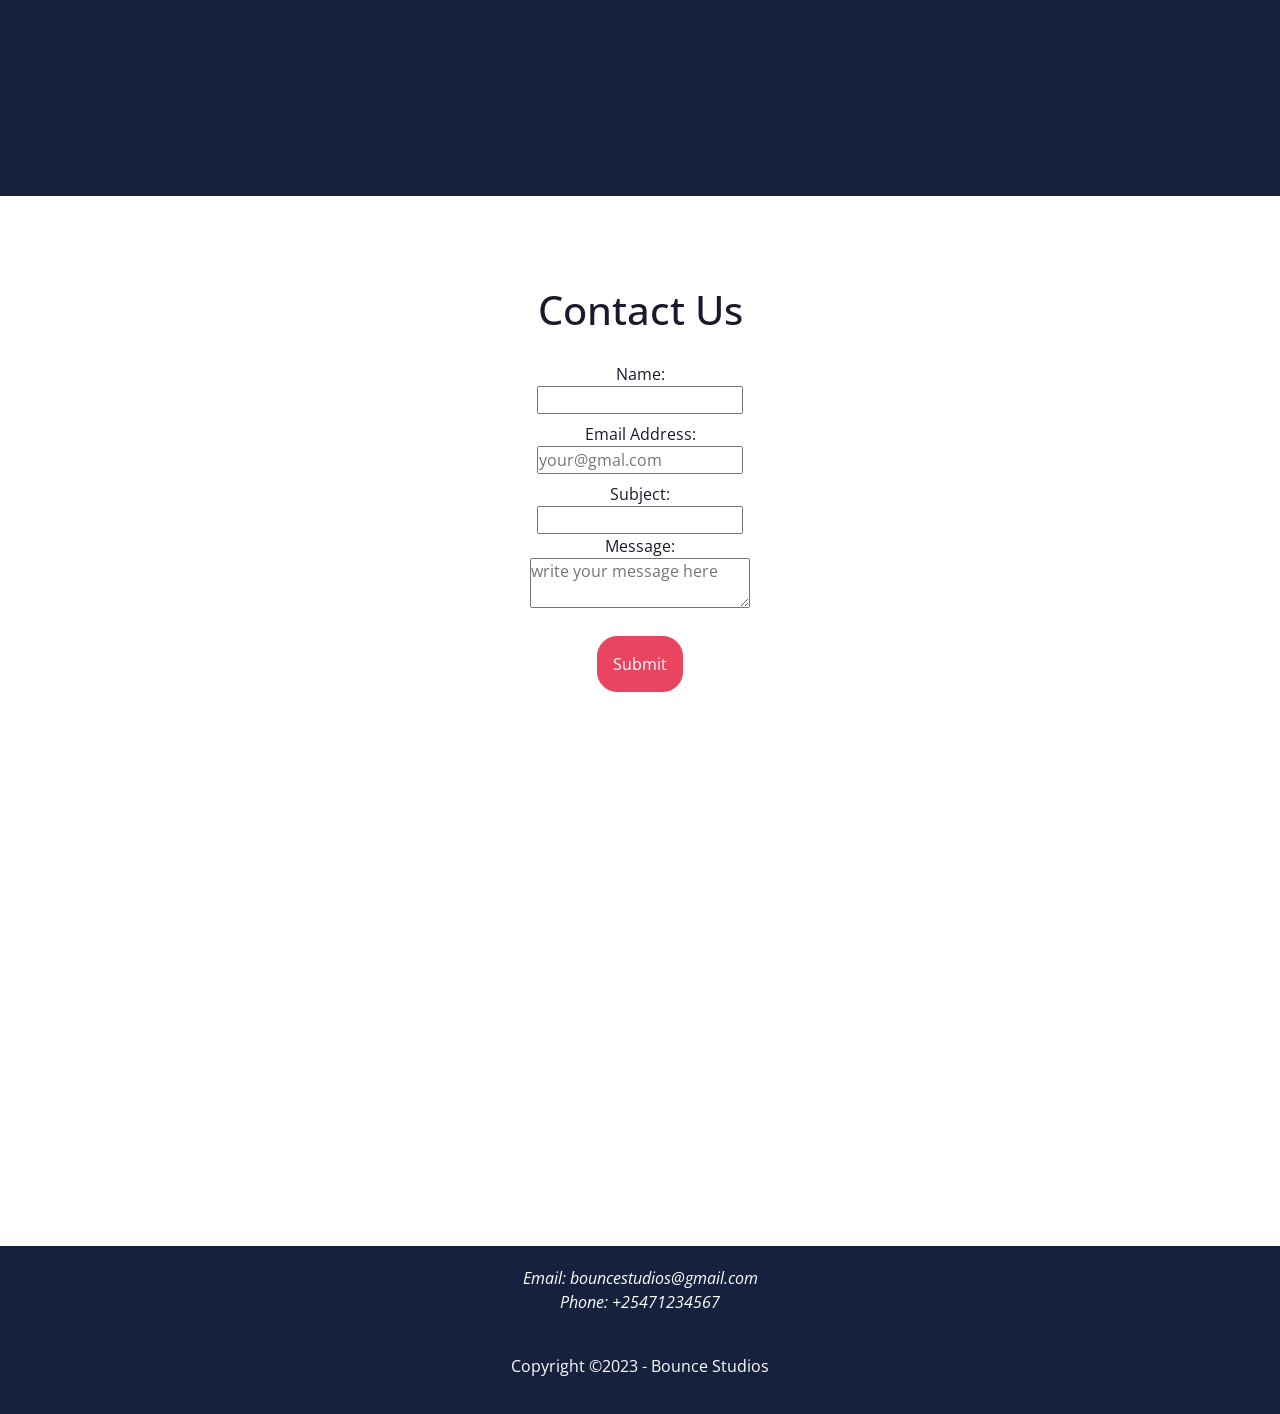
==== commit b8ef31c4: "changed rockmountimage and added equipment details" ====
--- a/public/index.html
+++ b/public/index.html
@@ -121,25 +121,31 @@
                     <img class="gear-images" src="./Assets/daw.jpg">
                     <h2 class="gear-name">DAW Software</h2>
                     <p>
+                        For our Digital Audio Workstation we use Pro Tools ,great for all sounds at all levels.
                     </p>
                 </div>
 
                 <div class="gear-list" id="music-production">
                     <img class="gear-images" src="./Assets/mic-popfilter.jpg">
                     <h2 class="gear-name">Mic & popfilter</h2>
-                    <p></p>
+                    <p>
+                        Shure SM57 Dynamic Mic with Stedman Proscreen XL pop filter
+                    </p>
                 </div>
 
                 <div class="gear-list" id="sequencer">
                     <img class="gear-images" src="./Assets/sequencer.jpg">
                     <h2 class="gear-name">Sequencer</h2>
-                    <p></p>
+                    <p>
+                        For sequensers we have Digitakt & MPC X
+                    </p>
                 </div>
 
                 <div class="gear-list" id="mixer">
                     <img class="gear-images" src="./Assets/mixer.jpg">
                     <h2 class="gear-name">Sound mixer</h2>
                     <p>
+                        We use Mackie Profx8v2 8-Channel Compact Mixer
                     </p>
                 </div>
 
@@ -147,13 +153,15 @@
                     <img class="gear-images" src="./Assets/studio monitor.jpg">
                     <h2 class="gear-name">studio monitors</h2>
                     <p>
+                        We use KRK Rokit5 G3.
                     </p>
                 </div>
 
                 <div class="gear-list" id="amps">
-                    <img class="gear-images" src="./Assets/amp.jpg">
-                    <h2 class="gear-name">Rockmount Amps</h2>
-                    <p>
+                    <img class="gear-images" src="./Assets/rack.webp">
+                    <h2 class="gear-name">Studio Rack Mounts</h2>
+                    <p>
+                        Middle Atlantic RK Series Rack Mounts
                     </p>
                 </div>
 
@@ -180,32 +188,36 @@
     <a id="contact"></a>
     <div class="contact">
         <h1>Contact Us</h1>
-        <form action="https://formspree.io/f/xzbkyabg" method="POST">
+        <form action="https://formsubmit.co/cavinekotieno@gmail.com" method="POST">
             <label>
                 Name:
-                <input type="text" name="name" class="name">
+                <input type="text" name="name" class="name" required>
             </label>
 
             <label>
                 Email Address:
-                <input type="email" name="email" class="email" required>
+                <input type="email" name="email" class="email" placeholder="your@gmal.com" required>
             </label>
 
             <label>
                 Subject:
                 <input type="text" name="subject" class="subject">
-            </label>
-
-            <label>
-                Message:
-                <textarea name="message" class="message"></textarea>
-            </label>
-
-            <div class="status">
-
-            </div>
-
-            <button type="submit" class="submit">Submit</button>
+                <!-- <select name="studio-service" id="studio-service">
+                    <option value="recording" selected>Recording</option>
+                    <option value="mixing">Mixing</option>
+                    <option value="mastering">Mastering</option>
+                </select>
+            </label> -->
+                <label>
+                    Message:
+                    <textarea name="message" class="message" placeholder="write your message here"></textarea>
+                </label>
+
+                <div class="status">
+
+                </div>
+
+                <button type="submit" class="submit">Submit</button>
         </form>
     </div>
 
@@ -222,7 +234,9 @@
         <a href="https://www.instagram.com/_cav_ine/" target="_blank"><i class="fa fa-instagram"
                 aria-hidden="true"></i></a>
         <br>
-        <p>Copyright ©2023 Bounce Studios</p>
+        <p>Copyright &copy;2023 -
+            <?php echo date("Y");?> Bounce Studios
+        </p>
     </div>
 
     <script src="https://cdn.jsdelivr.net/npm/jquery@3.2.1/dist/jquery.min.js"></script>
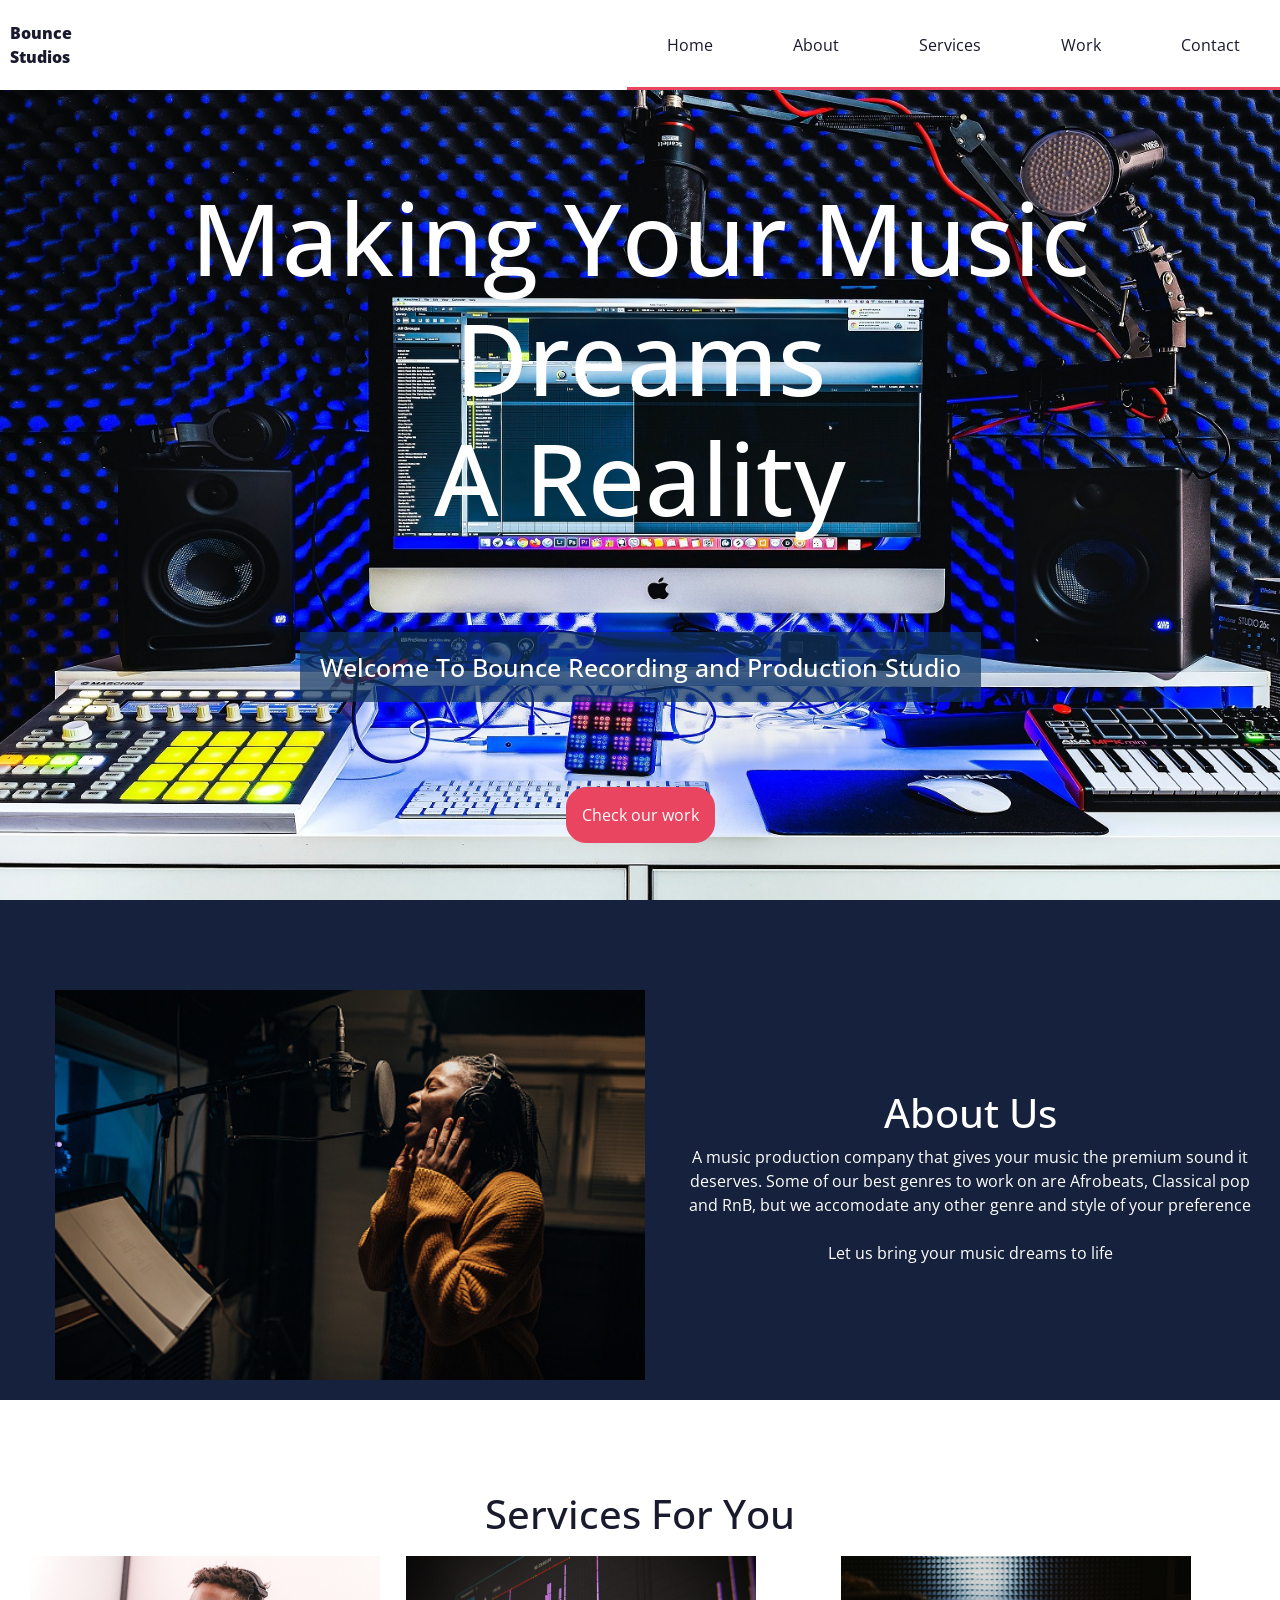
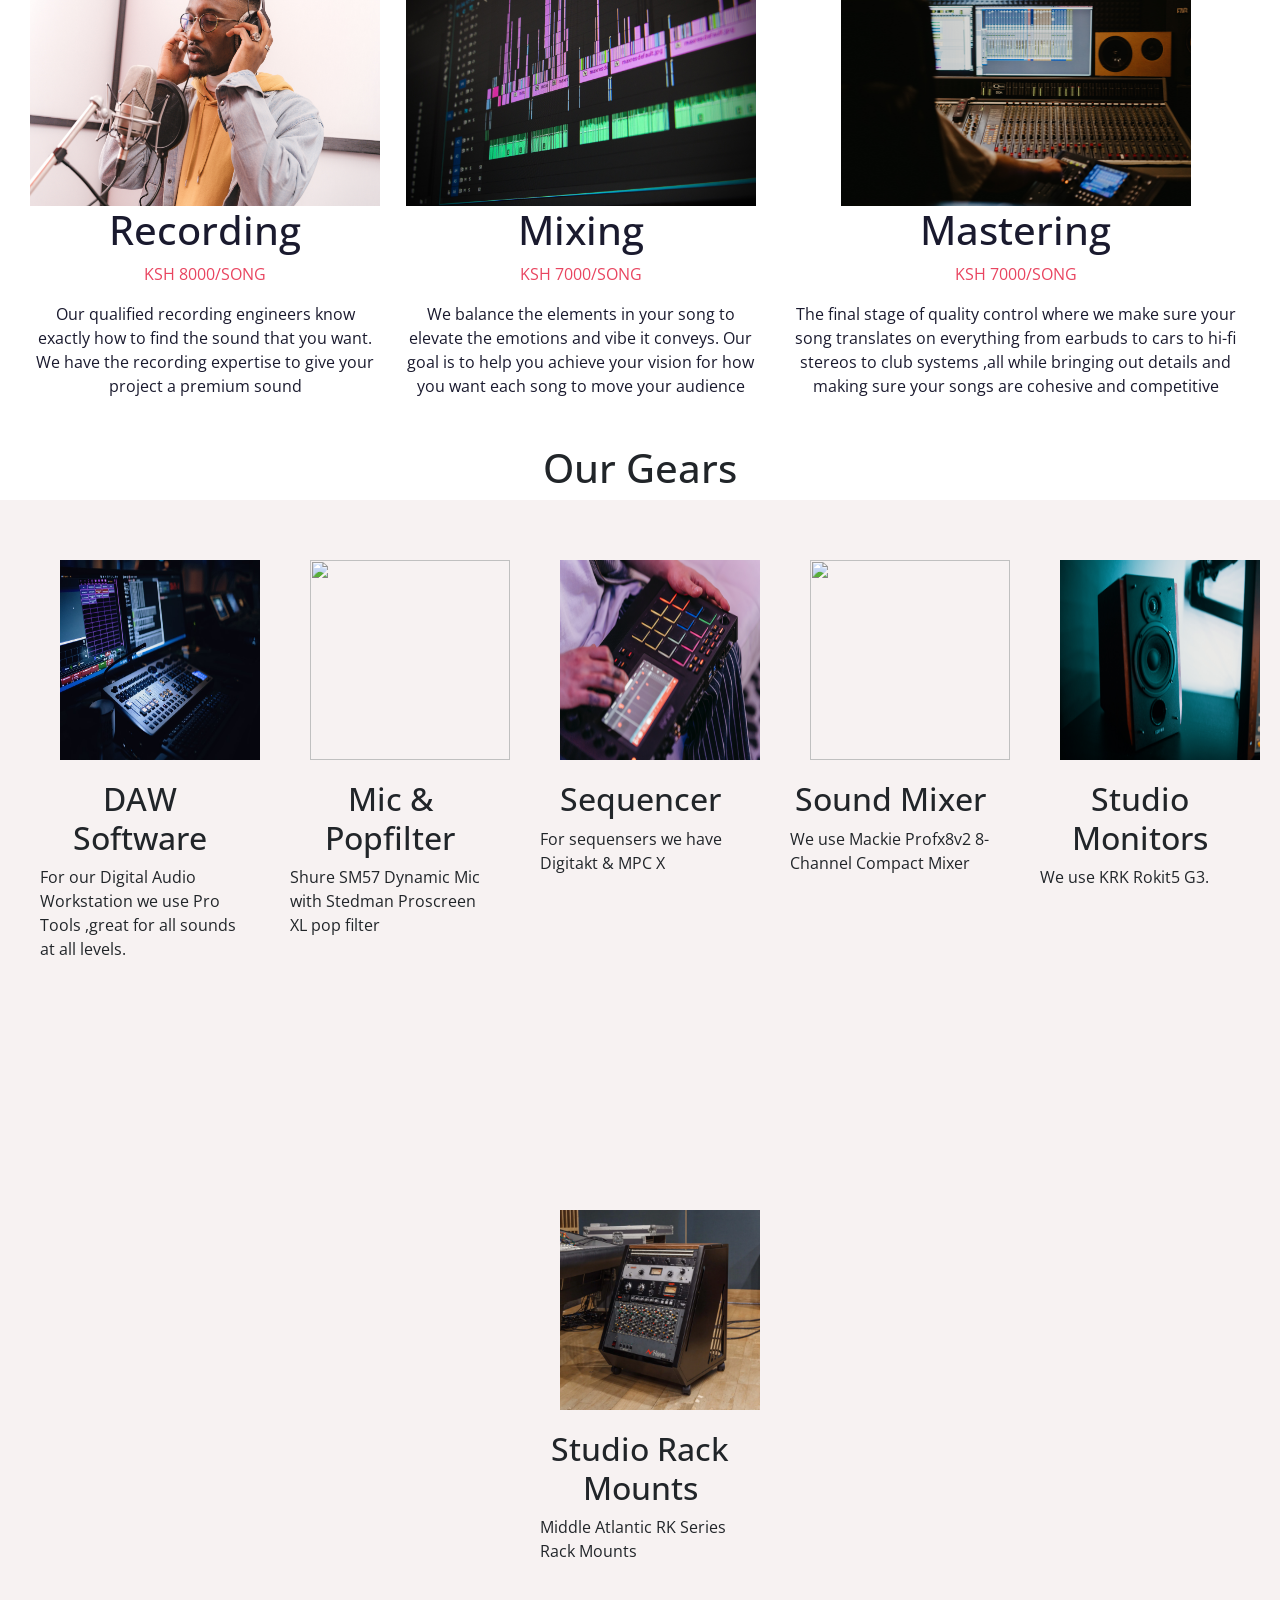
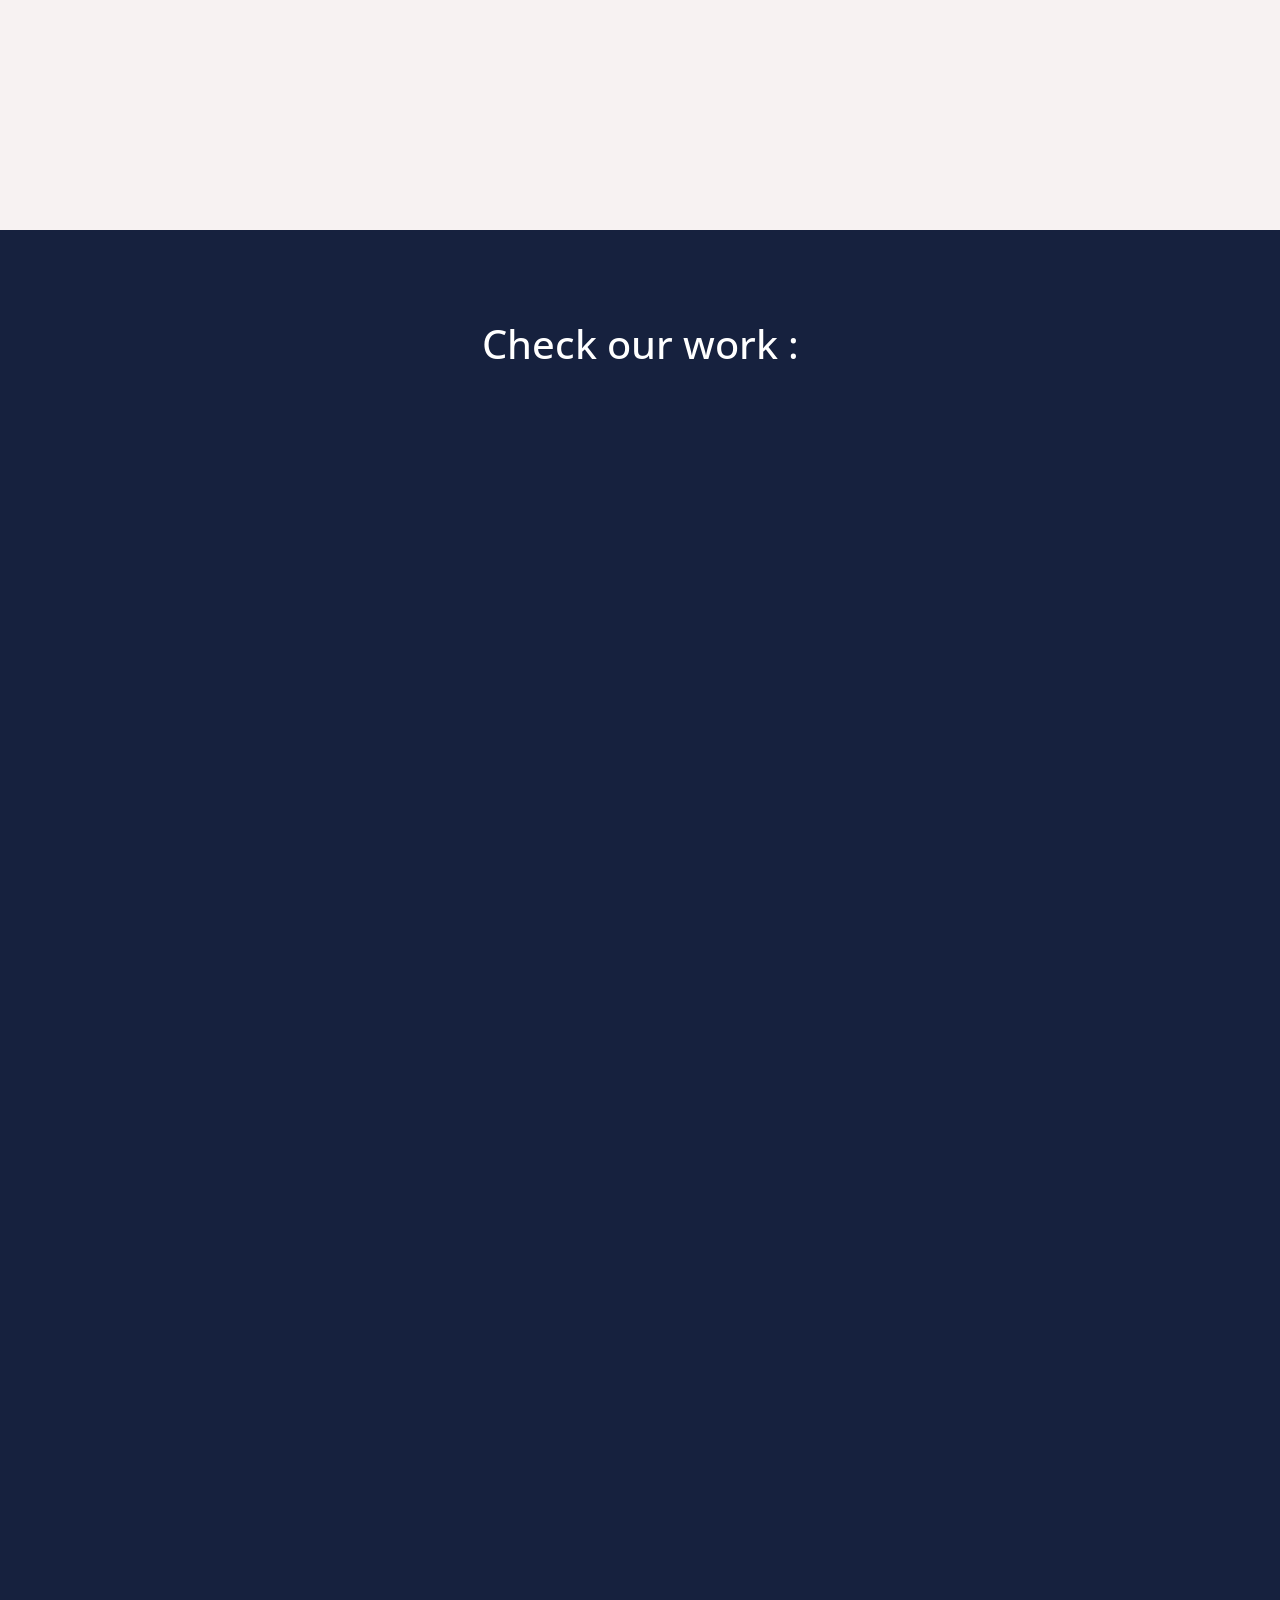
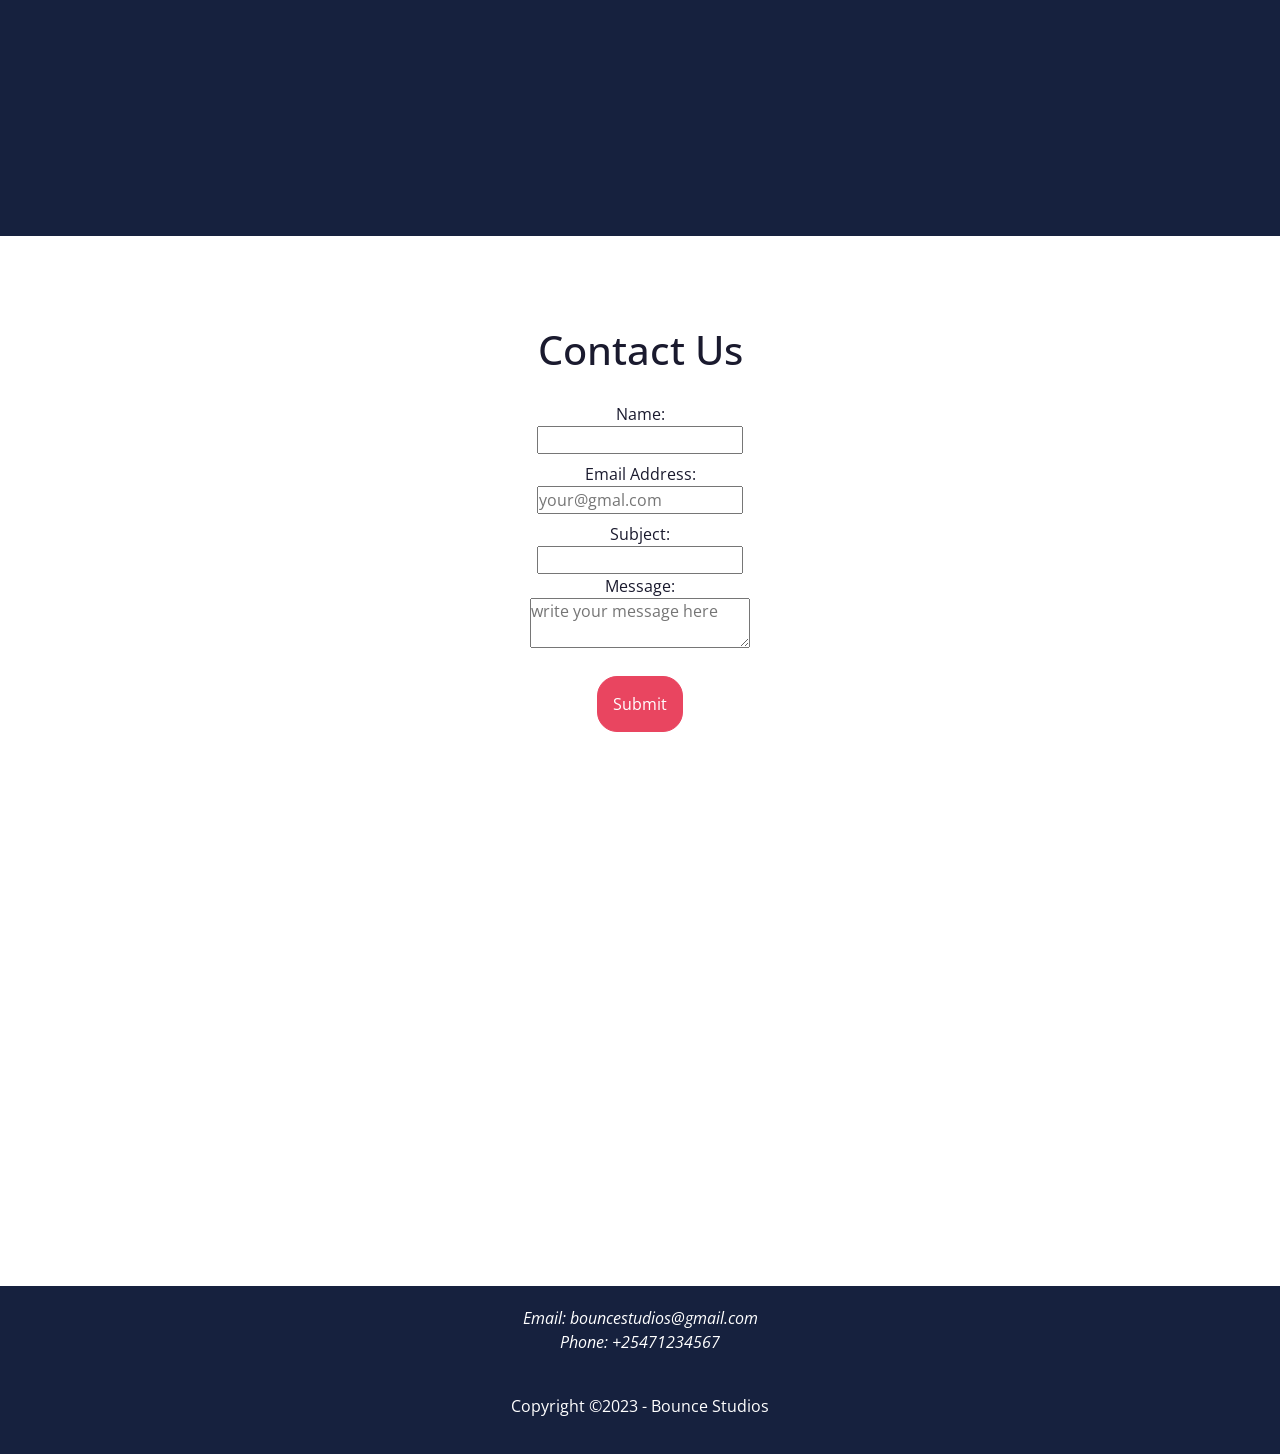
==== commit fd6f61c6: "added service rates" ====
--- a/public/index.html
+++ b/public/index.html
@@ -80,7 +80,9 @@
             <div class="block">
                 <img src="./Assets/recording.jpg" alt="" class="services-image">
                 <h1>Recording</h1>
-
+                <div class="rates">
+                    <p>KSH 8000/SONG</p>
+                </div>
                 <p>
                     Our qualified recording engineers know exactly how to find the sound that you want.
                     We have the recording expertise to give your project a premium sound
@@ -90,7 +92,9 @@
             <div class="block">
                 <img src="./Assets/mixing.jpg" alt="" class="services-image">
                 <h1>Mixing</h1>
-
+                <div class="rates">
+                    <p>KSH 7000/SONG</p>
+                </div>
                 <p>
                     We balance the elements in your song to elevate the emotions and vibe it conveys.
                     Our goal is to help you achieve your vision for how you want each song to move your audience
@@ -101,7 +105,9 @@
             <div class="block">
                 <img src="./Assets/mastering.jpg" alt="" class="services-image">
                 <h1>Mastering</h1>
-
+                <div class="rates">
+                    <p>KSH 7000/SONG</p>
+                </div>
                 <p>
                     The final stage of quality control where we make sure your song translates on everything from
                     earbuds to cars to hi-fi stereos to
--- a/public/Styles/style.css
+++ b/public/Styles/style.css
@@ -230,6 +230,10 @@
 
 .blocks .block {
   padding: 10px;
+}
+
+.blocks .block .rates {
+  color: #e94560;
 }
 
 .gear {
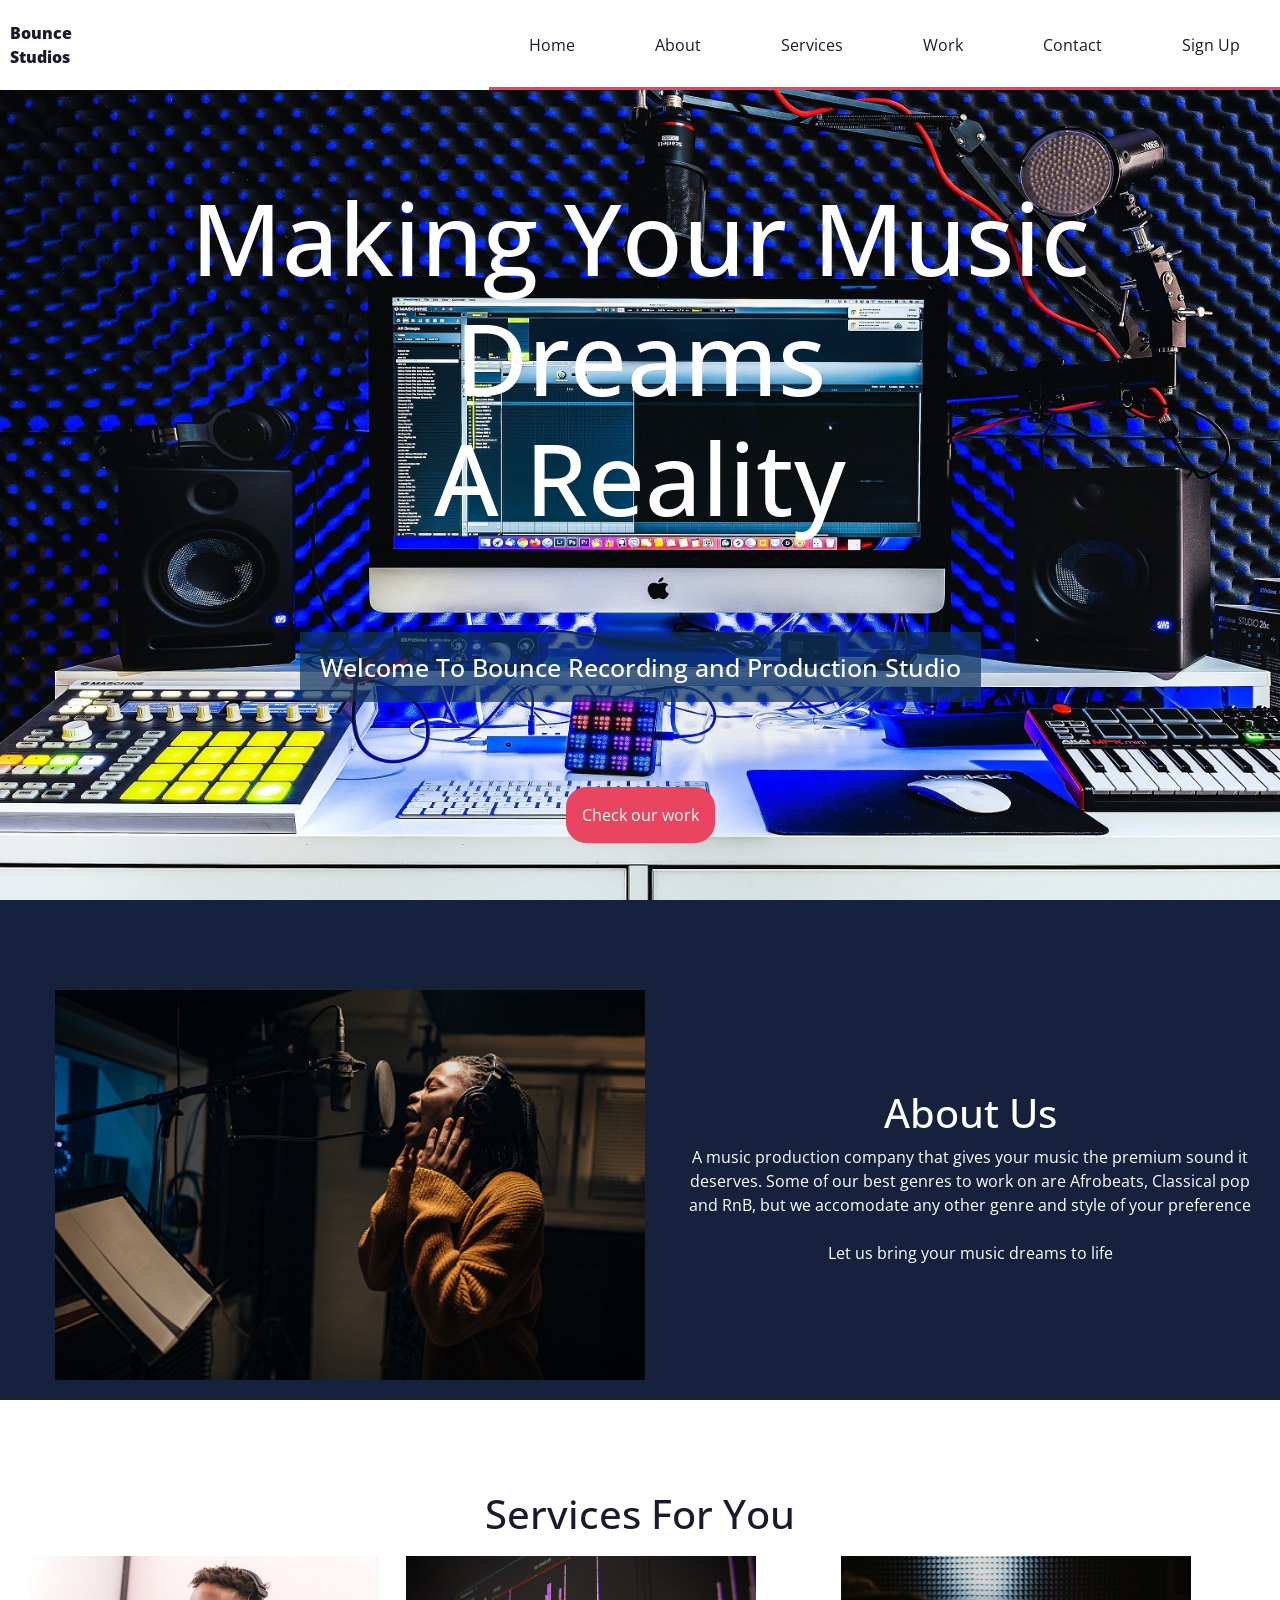
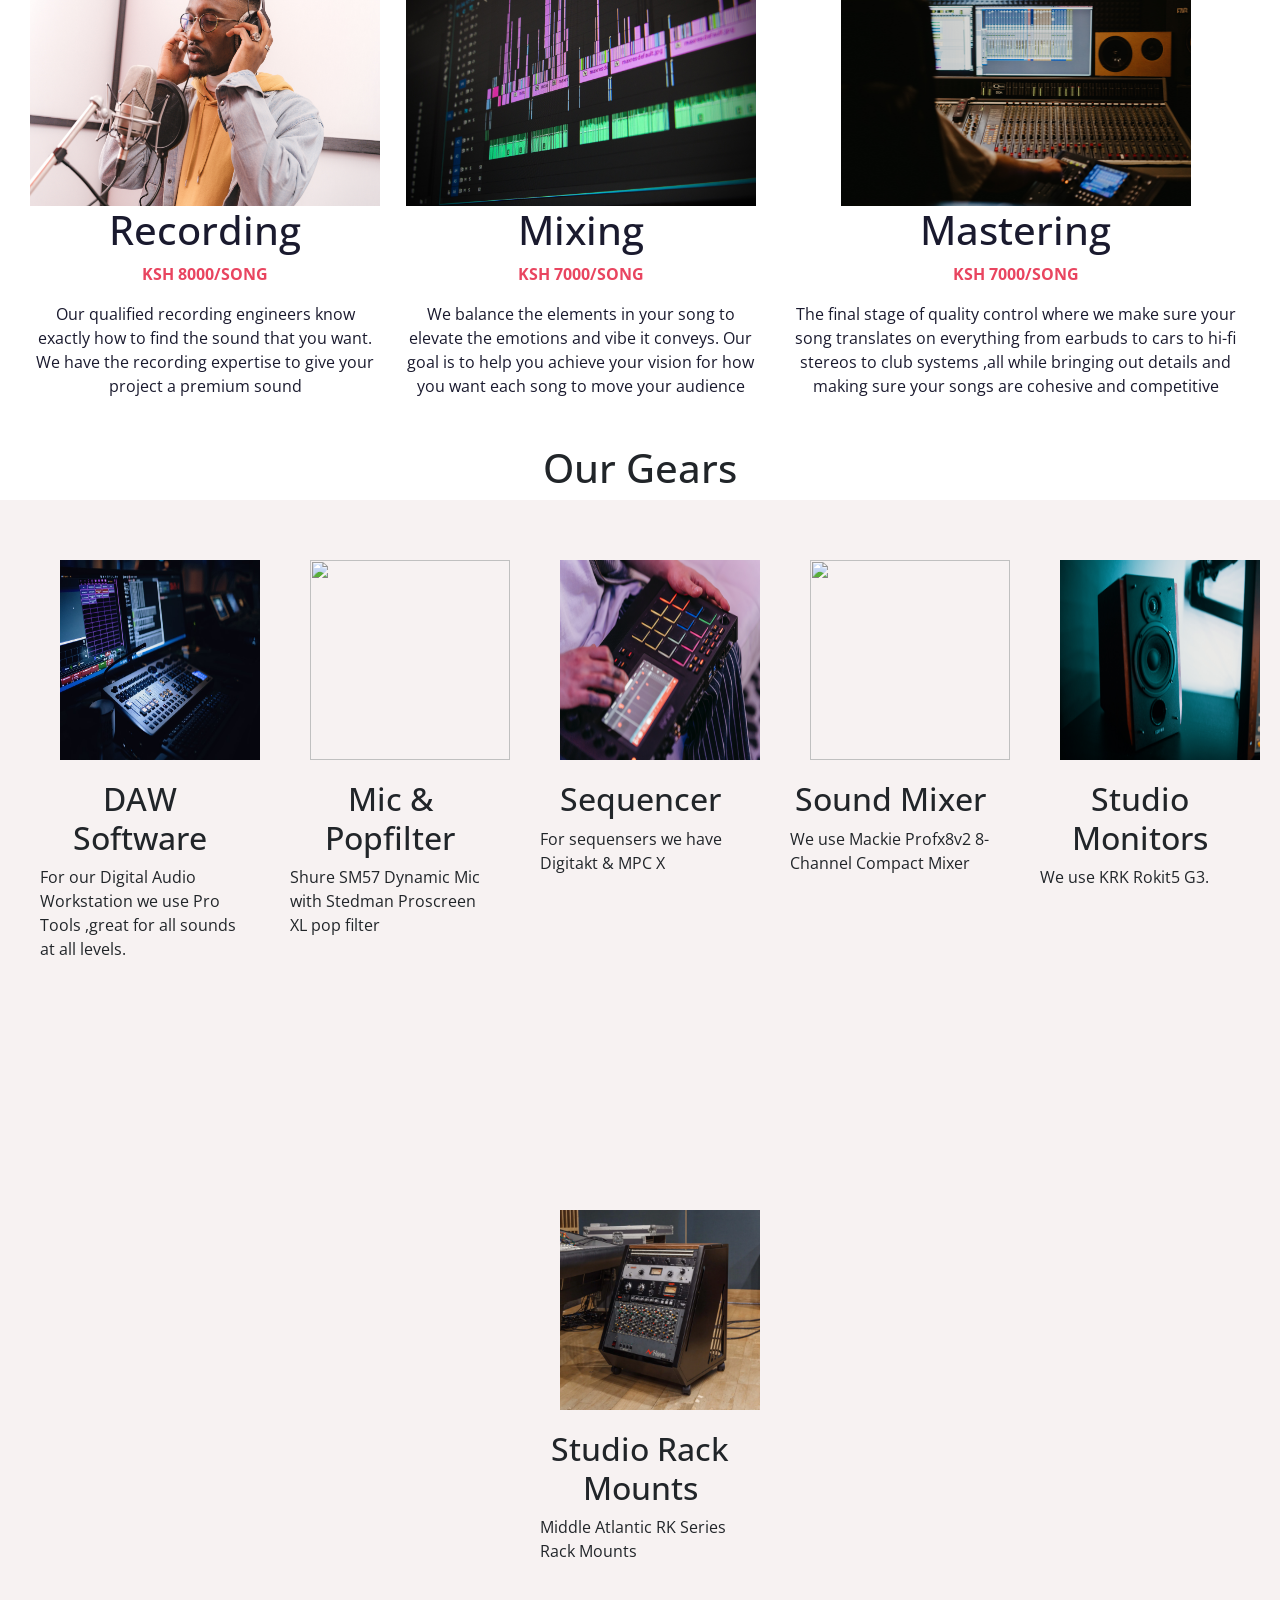
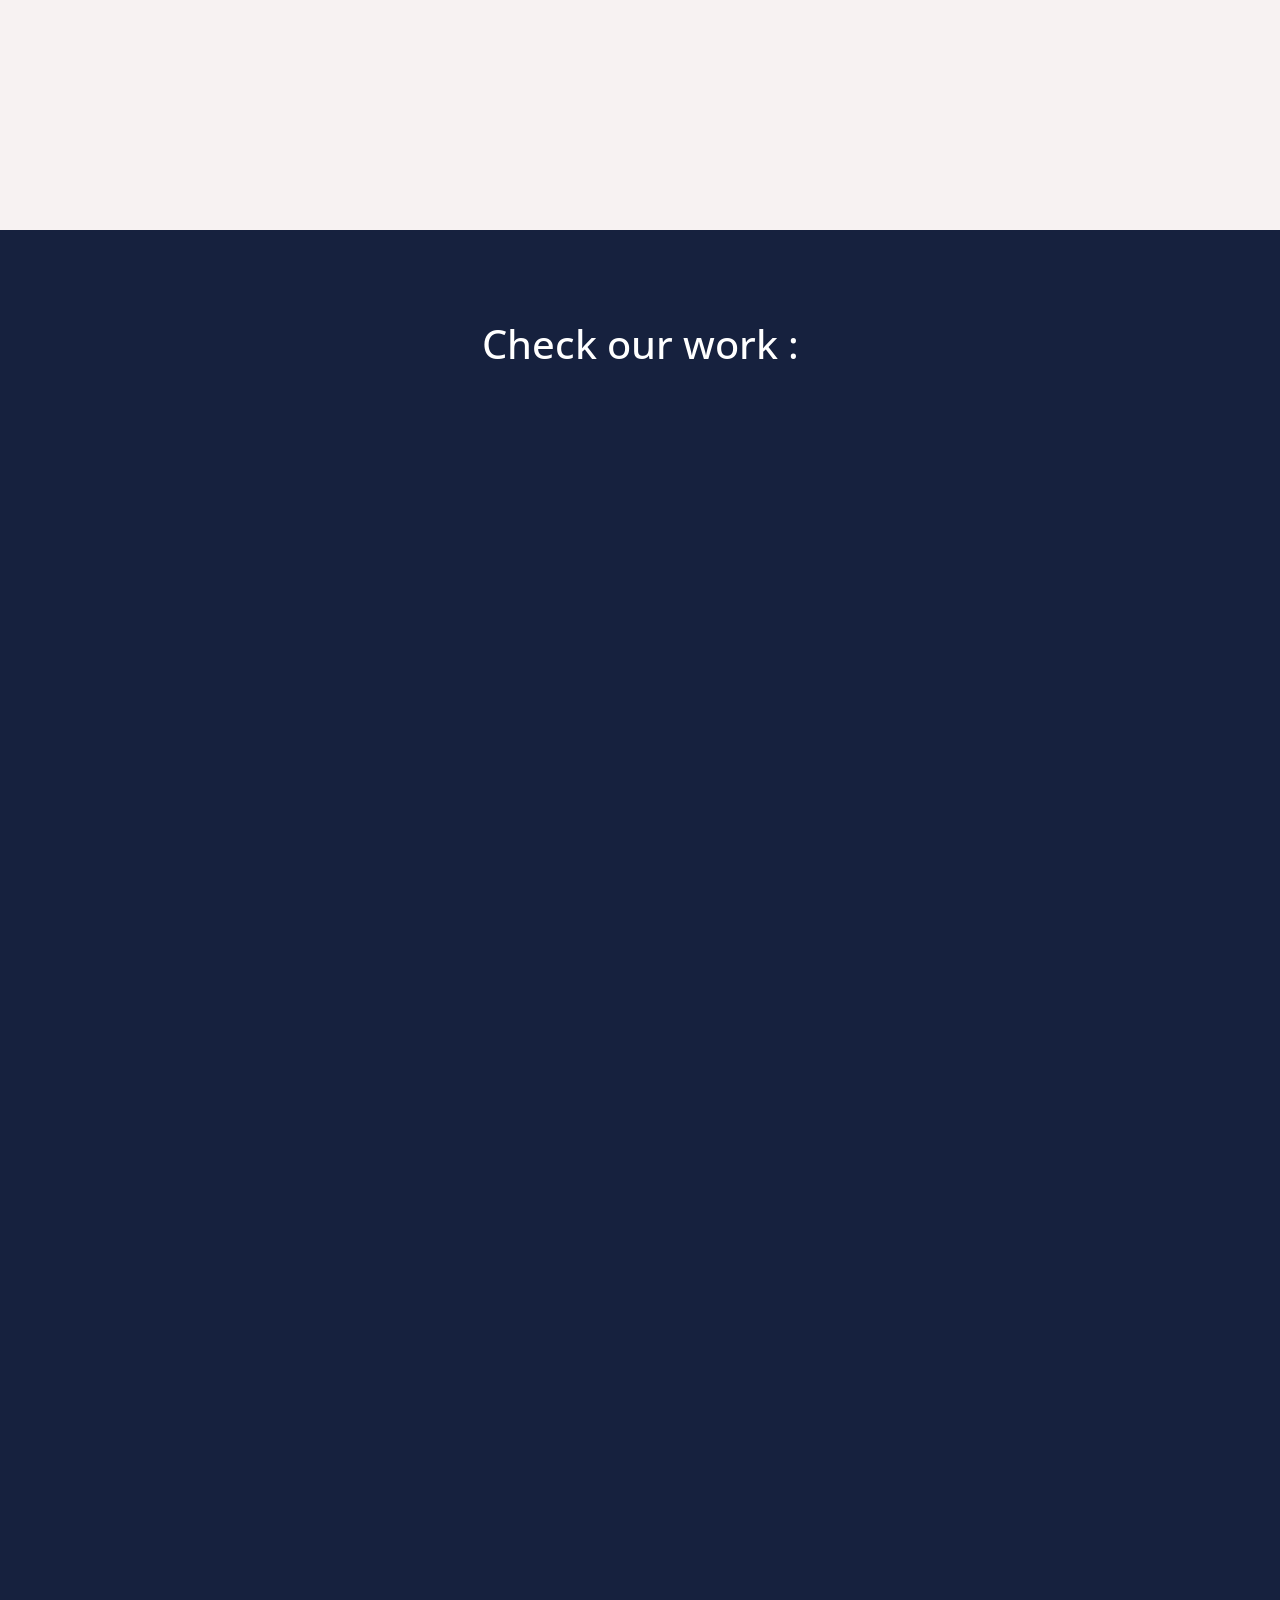
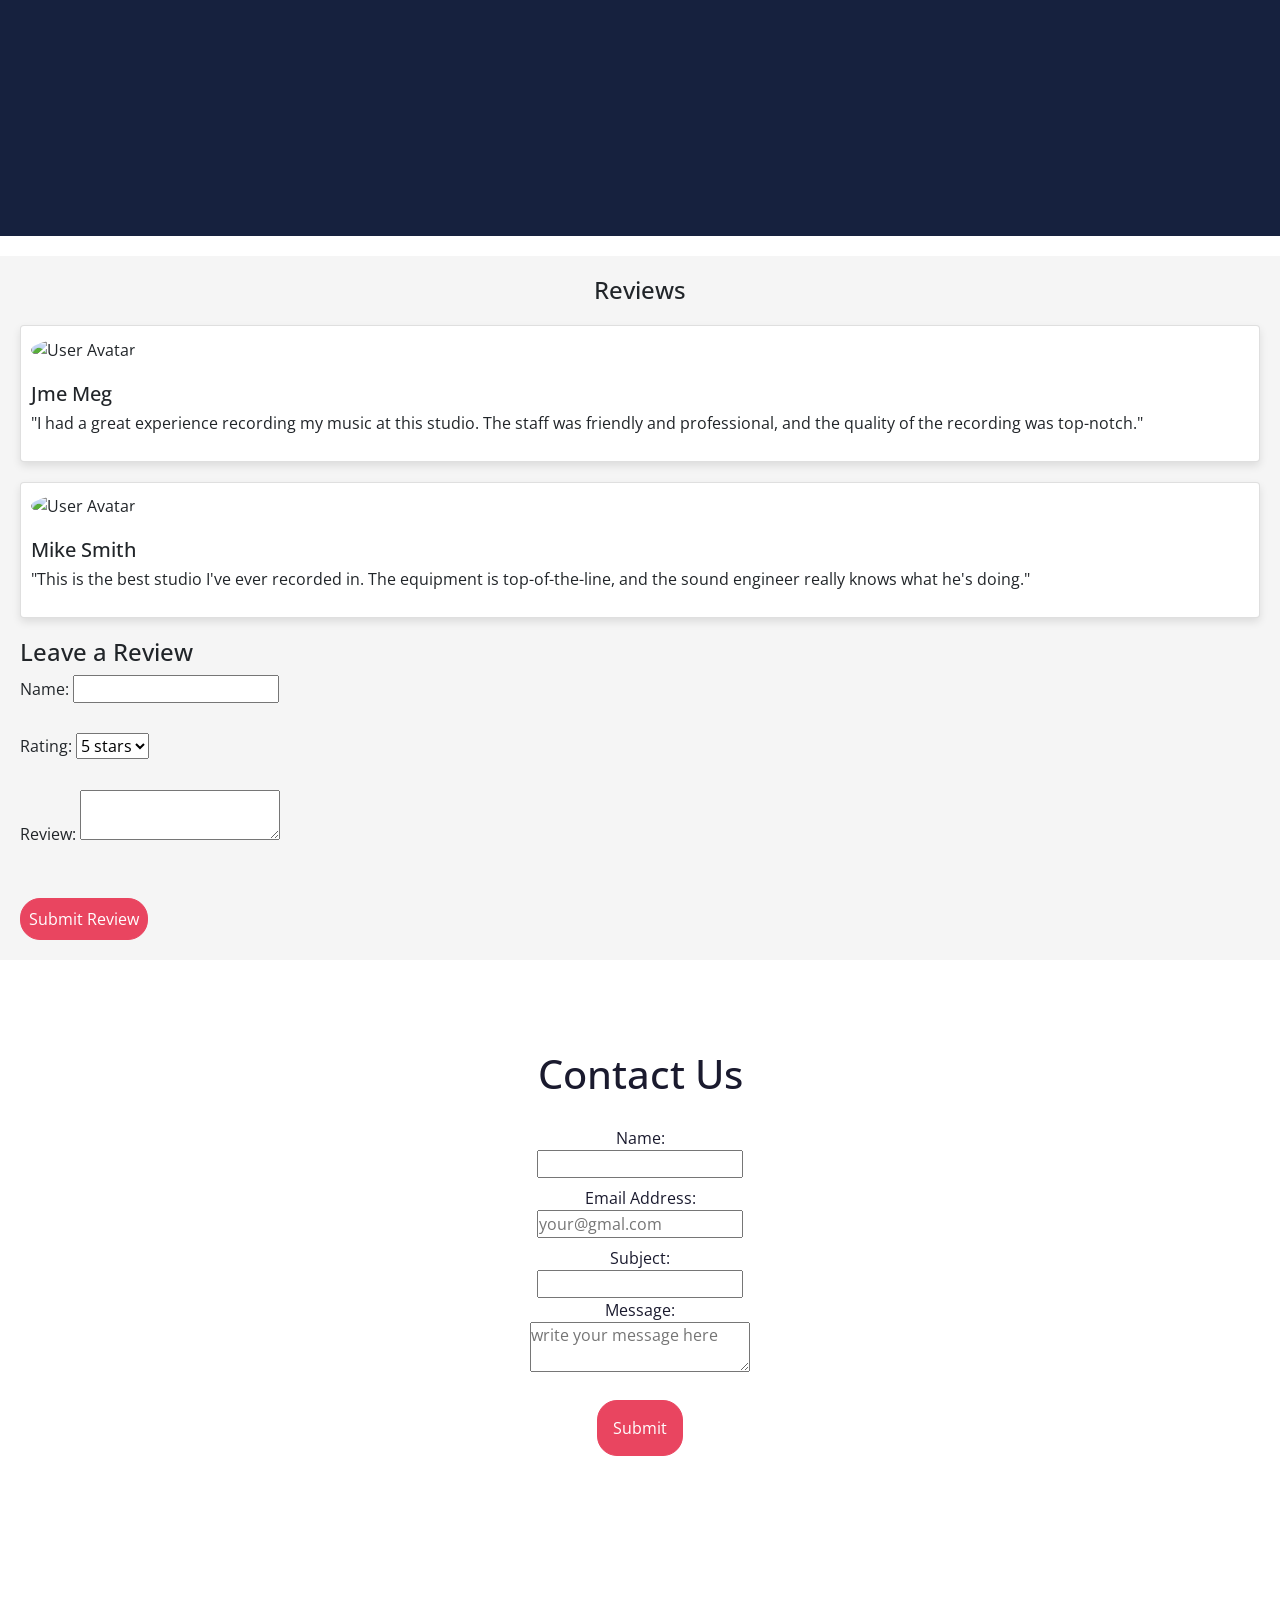
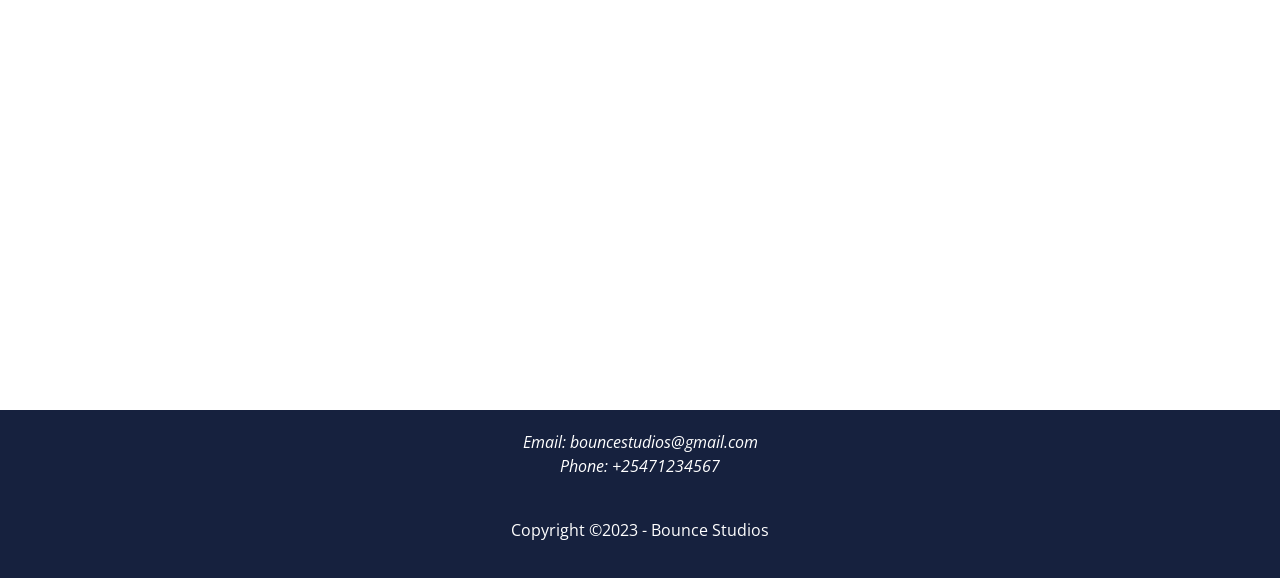
==== commit 62909290: "sign up and sign in page added" ====
--- a/public/index.html
+++ b/public/index.html
@@ -28,13 +28,16 @@
             <button><i class="fa fa-bars" aria-hidden="true"></i></button>
         </div>
 
-        <div class="nav">
+        <div class="nav" id="nav">
             <ul>
                 <li><a href="#home" class="active menu_link" onclick="menu_hide()">Home</a></li>
                 <li><a href="#about" onclick="menu_hide()" class="menu_link">About</a></li>
                 <li><a href="#services" onclick="menu_hide()" class="menu_link">Services</a></li>
                 <li><a href="#works" onclick="menu_hide()" class="menu_link">Work</a></li>
                 <li><a href="#contact" onclick="menu_hide()" class="menu_link">Contact</a></li>
+                <li><a href="singnUp.html" onclick="menu_hide()" class="menu_link">Sign Up</a></li>
+
+
             </ul>
         </div>
     </div>
@@ -57,7 +60,7 @@
         <img src="./Assets/about image.jpg" alt="picture of studio workstation"
             class="col-lg-6 col-md-12 col-sm-12 col-xs-12">
 
-        <div id="content" class="col-lg-6 col-md-12 col-sm-12 col-xs-12">
+        <div id="about-content" class="col-lg-6 col-md-12 col-sm-12 col-xs-12">
             <h1>About Us</h1>
 
             <p>
@@ -190,6 +193,69 @@
 
     </div>
 
+    <!-- reviews section -->
+    <section id="reviews">
+        <h3>Reviews</h3>
+        <div class="card">
+            <div class="avatar">
+                <img src="https://via.placeholder.com/64" alt="User Avatar">
+            </div>
+            <div class="content">
+                <h4>Jme Meg</h4>
+                <div class="rating">
+                    <span class="fa fa-star checked"></span>
+                    <span class="fa fa-star checked"></span>
+                    <span class="fa fa-star checked"></span>
+                    <span class="fa fa-star"></span>
+                    <span class="fa fa-star"></span>
+                </div>
+                <p>"I had a great experience recording my music at this studio. The staff was friendly and professional,
+                    and the quality of the recording was top-notch."</p>
+
+            </div>
+        </div>
+        <div class="card">
+            <div class="avatar">
+                <img src="https://via.placeholder.com/64" alt="User Avatar">
+            </div>
+            <div class="content">
+                <h4>Mike Smith</h4>
+                <div class="rating">
+                    <span class="fa fa-star checked"></span>
+                    <span class="fa fa-star checked"></span>
+                    <span class="fa fa-star checked"></span>
+                    <span class="fa fa-star checked"></span>
+                    <span class="fa fa-star"></span>
+                </div>
+                <p>"This is the best studio I've ever recorded in. The equipment is top-of-the-line, and the sound
+                    engineer really knows what he's doing."</p>
+
+            </div>
+        </div>
+        <div class="write-review">
+            <form action="" method="post">
+                <h4>Leave a Review</h4>
+                <label for="name">Name:</label>
+                <input type="text" id="name" name="name" required>
+                <br></br>
+                <label for="rating">Rating:</label>
+                <select id="rating" name="rating" required>
+                    <option value="5">5 stars</option>
+                    <option value="4">4 stars</option>
+                    <option value="3">3 stars</option>
+                    <option value="2">2 stars</option>
+                    <option value="1">1 star</option>
+                </select>
+                <br></br>
+                <label for="review">Review:</label>
+                <textarea id="review" name="review" required></textarea>
+                <br></br>
+                <input type="submit" value="Submit Review" id="reviw-button">
+            </form>
+        </div>
+    </section>
+
+
     <!--Contact section-->
     <a id="contact"></a>
     <div class="contact">
@@ -237,11 +303,11 @@
                 Phone: +25471234567</i></p>
 
 
-        <a href="https://www.instagram.com/_cav_ine/" target="_blank"><i class="fa fa-instagram"
+        <a href="https://www.instagram.com/_bounce_studios/" target="_blank"><i class="fa fa-instagram"
                 aria-hidden="true"></i></a>
         <br>
         <p>Copyright &copy;2023 -
-            <?php echo date("Y");?> Bounce Studios
+            <?php echo date("Y"); ?> Bounce Studios
         </p>
     </div>
 
--- a/public/Styles/style.css
+++ b/public/Styles/style.css
@@ -108,6 +108,73 @@
   outline: none;
 }
 
+/* signup signin & resetpassword */
+.log body {
+  font-family: Arial, sans-serif;
+  background-color: #f2f2f2;
+}
+
+.log form {
+  background-color: white;
+  padding: 20px;
+  border-radius: 5px;
+  box-shadow: 0px 0px 10px rgba(0, 0, 0, 0.2);
+  max-width: 400px;
+  margin: 0 auto;
+}
+
+.log h2 {
+  text-align: center;
+  margin-top: 50px;
+}
+
+.log p {
+  text-align: center;
+}
+
+.log label {
+  display: block;
+  margin-bottom: 10px;
+  font-weight: bold;
+}
+
+.log input[type="text"],
+.log input[type="email"],
+.log input[type="password"],
+.log input[type="number"] {
+  padding: 10px;
+  border-radius: 5px;
+  border: none;
+  margin-bottom: 10px;
+  box-shadow: 0px 0px 5px rgba(0, 0, 0, 0.1);
+  width: 100%;
+}
+
+.log select {
+  padding: 10px;
+  border-radius: 5px;
+  border: none;
+  margin-bottom: 20px;
+  box-shadow: 0px 0px 5px rgba(0, 0, 0, 0.1);
+  width: 100%;
+}
+
+.log input[type="submit"] {
+  background-color: #16213e;
+  color: white;
+  padding: 10px;
+  border-radius: 5px;
+  border: none;
+  cursor: pointer;
+  width: 100%;
+}
+
+.log input[type="submit"]:hover {
+  background-color: #0f3460;
+}
+
+/* end here */
+
 .landing_page {
   background-image: url("../Assets/studio_background.jpg");
   background-repeat: no-repeat;
@@ -234,6 +301,7 @@
 
 .blocks .block .rates {
   color: #e94560;
+  font-weight: 700;
 }
 
 .gear {
@@ -301,6 +369,70 @@
   height: 80vh;
   padding: 20px;
 }
+
+/* reviews */
+#reviews {
+  background-color: #f5f5f5;
+  padding: 20px;
+  margin-top: 20px;
+}
+
+#reviews h3 {
+  text-align: center;
+  font-size: 24px;
+  margin-bottom: 20px;
+}
+
+.card {
+  display: flex;
+  margin-bottom: 20px;
+  background-color: #fff;
+  border-radius: 5px;
+  box-shadow: 0 4px 8px rgba(0, 0, 0, 0.1);
+}
+
+.avatar {
+  padding: 10px;
+}
+
+.avatar img {
+  border-radius: 50%;
+}
+
+.content {
+  padding: 10px;
+  flex-grow: 1;
+
+}
+
+.write-review {
+  align-content: center;
+}
+
+.content h4 {
+  margin: 0;
+  margin-bottom: 5px;
+  font-size: 20px;
+
+}
+
+#reviw-button {
+  border: 1px solid #e94560;
+  border-radius: 20px;
+  background-color: #e94560;
+  padding: 8px;
+  margin-top: 20px;
+  color: white;
+}
+
+#reviw-button:hover {
+  background-color: white;
+  border: 1px sold black;
+  color: #16213e;
+  text-decoration: none;
+}
+
+/* end */
 
 .contact {
   display: -webkit-box;
@@ -720,7 +852,7 @@
     background-color: none;
   }
 
-  #about #content {
+  #about #about-content {
     padding-top: 20px;
   }
 
@@ -743,4 +875,26 @@
   }
 }
 
+/* styles for desktop */
+.container {
+  width: 1000px;
+  margin: 0 auto;
+}
+
+/* styles for tablet */
+@media (max-width: 768px) {
+  .container {
+    width: 90%;
+    margin: 0 auto;
+  }
+}
+
+/* styles for mobile */
+@media (max-width: 480px) {
+  .container {
+    width: 100%;
+    margin: 0;
+  }
+}
+
 /*# sourceMappingURL=style.css.map */
